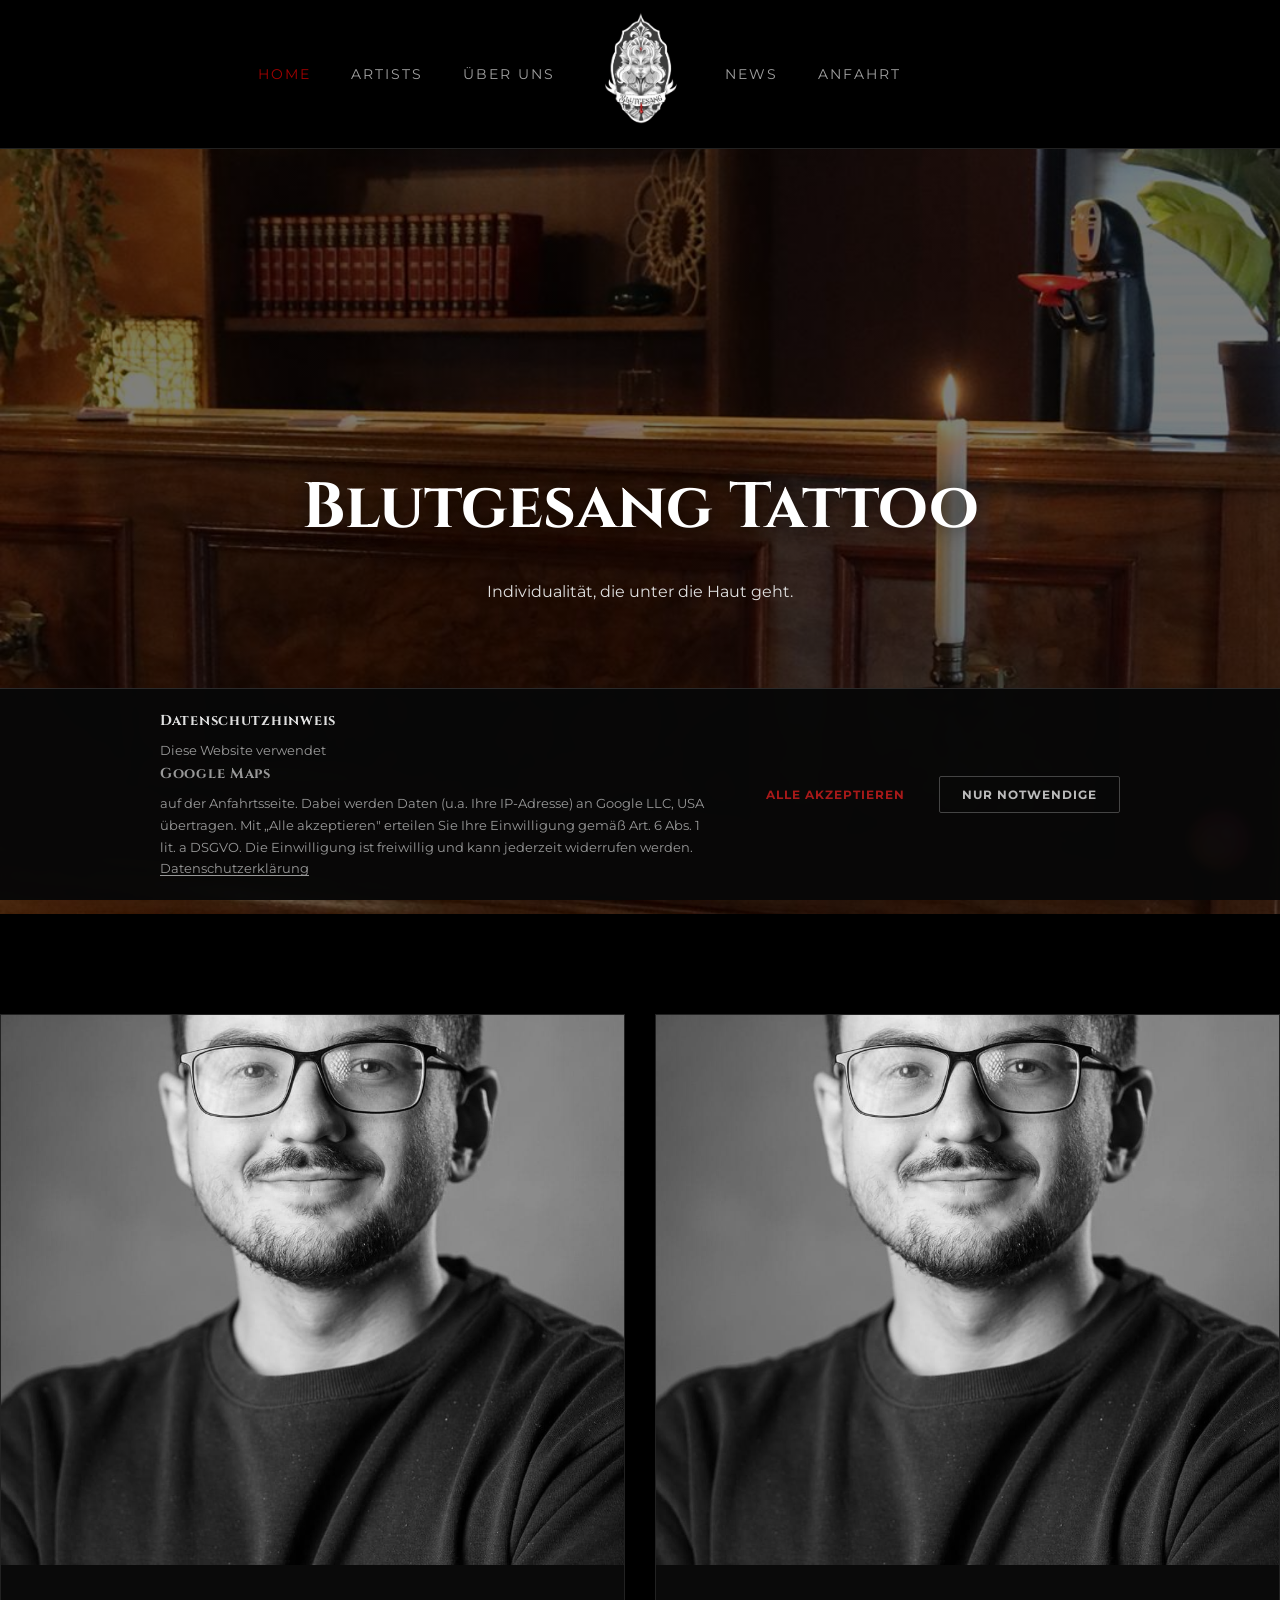
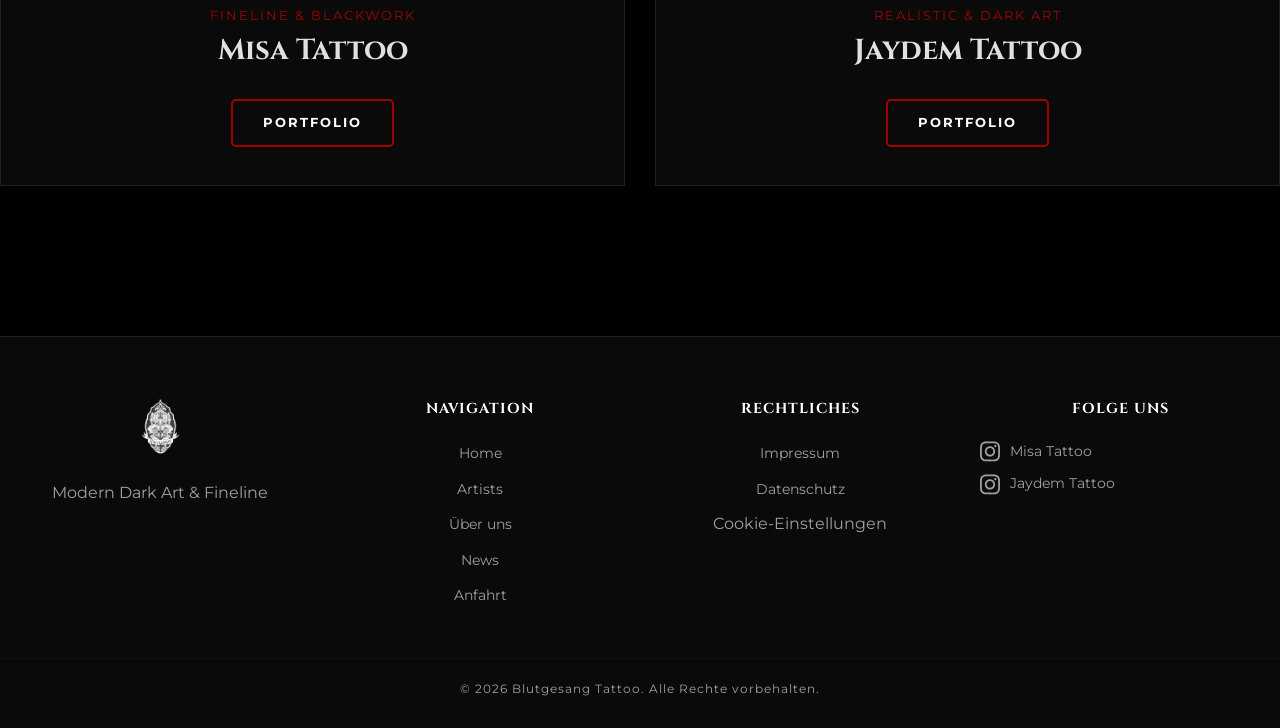
==== index.html @ 1f6cb6cf "Add CMS admin panel, Instagram DM button, cookie banner, artist profiles - Replace WhatsApp sticky b" ====
<!DOCTYPE html>
<html lang="de">
<head>
    <meta charset="UTF-8">
    <meta name="viewport" content="width=device-width, initial-scale=1.0">
    <title>Blutgesang Tattoo | Modern Art & Studio</title>
    <link href="https://fonts.bunny.net/css?family=Montserrat:wght@300;400;700&family=Cinzel:wght@400;700&display=swap" rel="stylesheet">
    <link rel="stylesheet" href="style.css">
</head>
<body>

<header>
    <nav class="container">
        <input type="checkbox" id="nav-toggle" class="nav-toggle">
        <div class="nav-mobile-spacer desktop-only-reverse"></div>

        <ul class="nav-group left desktop-only">
            <li><a href="index.html" class="active">Home</a></li>
            <li><a href="artists.html">Artists</a></li>
            <li><a href="ueber-uns.html">Über uns</a></li>
        </ul>

        <a href="index.html" class="logo-link">
            <img src="img/logos/logo.png" alt="Blutgesang Tattoo" class="site-logo">
        </a>

        <ul class="nav-group right desktop-only">
            <li><a href="news.html">News</a></li>
            <li><a href="anfahrt.html">Anfahrt</a></li>
        </ul>

        <label for="nav-toggle" class="hamburger">
            <span></span>
            <span></span>
            <span></span>
        </label>

        <div class="mobile-menu">
            <ul>
                <li><a href="index.html">Home</a></li>
                <li><a href="artists.html">Artists</a></li>
                <li><a href="ueber-uns.html">Über uns</a></li>
                <li><a href="news.html">News</a></li>
                <li><a href="anfahrt.html">Anfahrt</a></li>
                <li><a href="impressum.html">Impressum</a></li>
            </ul>
        </div>
    </nav>
</header>

<main>
    <!-- Hero slider – slides are injected by js/main.js from content/slider.json -->
    <section class="hero">
        <div class="slider-bg" id="slider-bg">
            <!-- Fallback slide shown if JS/fetch fails -->
            <div class="slide active" style="background-image:linear-gradient(rgba(0,0,0,0.5),rgba(0,0,0,0.5)),url('img/slider/slider1.jpeg')"></div>
        </div>
        <div class="hero-content">
            <h1>Blutgesang Tattoo</h1>
            <p>Individualität, die unter die Haut geht.</p>
        </div>
    </section>

    <section class="artist-preview container">
        <div class="artist-grid">
            <article class="artist-card">
                <img src="img/artists/misa.png" alt="Misa Tattoo" data-artist-img="misa">
                <div class="artist-info">
                    <span data-artist-spec="misa">Fineline & Blackwork</span>
                    <h3>Misa Tattoo</h3>
                    <a href="artist-misa.html" class="portfolio-btn">Portfolio</a>
                </div>
            </article>
            <article class="artist-card">
                <img src="img/artists/jaydem.png" alt="Jaydem Tattoo" data-artist-img="jaydem">
                <div class="artist-info">
                    <span data-artist-spec="jaydem">Realistic & Dark Art</span>
                    <h3>Jaydem Tattoo</h3>
                    <a href="artist-jaydem.html" class="portfolio-btn">Portfolio</a>
                </div>
            </article>
        </div>
    </section>
</main>

<div class="ig-sticky" id="ig-sticky">
    <div class="ig-options">
        <a href="https://ig.me/m/misa.tattoos" class="ig-btn" target="_blank" rel="noopener" data-artist-ig="misa">DM Misa Tattoo</a>
        <a href="https://ig.me/m/jaydems_tattoo" class="ig-btn" target="_blank" rel="noopener" data-artist-ig="jaydem">DM Jaydem Tattoo</a>
    </div>
    <button class="ig-main-trigger" id="ig-trigger" aria-label="Auf Instagram kontaktieren">
        <svg viewBox="0 0 448 512"><path fill="white" d="M224.1 141c-63.6 0-114.9 51.3-114.9 114.9s51.3 114.9 114.9 114.9S339 319.5 339 255.9 287.7 141 224.1 141zm0 189.6c-41.1 0-74.7-33.5-74.7-74.7s33.5-74.7 74.7-74.7 74.7 33.5 74.7 74.7-33.6 74.7-74.7 74.7zm146.4-194.3c0 14.9-12 26.8-26.8 26.8-14.9 0-26.8-12-26.8-26.8s12-26.8 26.8-26.8 26.8 12 26.8 26.8zm76.1 27.2c-1.7-35.9-9.9-67.7-36.2-93.9-26.2-26.2-58-34.4-93.9-36.2-37-2.1-147.9-2.1-184.9 0-35.8 1.7-67.6 9.9-93.9 36.1s-34.4 58-36.2 93.9c-2.1 37-2.1 147.9 0 184.9 1.7 35.9 9.9 67.7 36.2 93.9s58 34.4 93.9 36.2c37 2.1 147.9 2.1 184.9 0 35.9-1.7 67.7-9.9 93.9-36.2 26.2-26.2 34.4-58 36.2-93.9 2.1-37 2.1-147.8 0-184.8zM398.8 388c-7.8 19.6-22.9 34.7-42.6 42.6-29.5 11.7-99.5 9-132.1 9s-102.7 2.6-132.1-9c-19.6-7.8-34.7-22.9-42.6-42.6-11.7-29.5-9-99.5-9-132.1s-2.6-102.7 9-132.1c7.8-19.6 22.9-34.7 42.6-42.6 29.5-11.7 99.5-9 132.1-9s102.7-2.6 132.1 9c19.6 7.8 34.7 22.9 42.6 42.6 11.7 29.5 9 99.5 9 132.1s2.7 102.7-9 132.1z"/></svg>
    </button>
</div>

<footer class="site-footer">
    <div class="container footer-content">
        <div class="footer-section logo-area">
            <img src="img/logos/logo.png" alt="Blutgesang Logo" class="footer-logo">
            <p>Modern Dark Art & Fineline</p>
        </div>
        <div class="footer-section links-area">
            <h4>Navigation</h4>
            <ul>
                <li><a href="index.html">Home</a></li>
                <li><a href="artists.html">Artists</a></li>
                <li><a href="ueber-uns.html">Über uns</a></li>
                <li><a href="news.html">News</a></li>
                <li><a href="anfahrt.html">Anfahrt</a></li>
            </ul>
        </div>
        <div class="footer-section links-area">
            <h4>Rechtliches</h4>
            <ul>
                <li><a href="impressum.html">Impressum</a></li>
                <li><a href="datenschutz.html">Datenschutz</a></li>
                <li><button class="footer-cookie-btn" onclick="blutgesangOpenConsent()">Cookie-Einstellungen</button></li>
            </ul>
        </div>
        <div class="footer-section social-area">
            <h4>Folge uns</h4>
            <div class="social-links-container">
                <a href="https://www.instagram.com/misa.tattoos/" target="_blank" class="social-link-item">
                    <svg viewBox="0 0 448 512" width="20"><path fill="currentColor" d="M224.1 141c-63.6 0-114.9 51.3-114.9 114.9s51.3 114.9 114.9 114.9S339 319.5 339 255.9 287.7 141 224.1 141zm0 189.6c-41.1 0-74.7-33.5-74.7-74.7s33.5-74.7 74.7-74.7 74.7 33.5 74.7 74.7-33.6 74.7-74.7 74.7zm146.4-194.3c0 14.9-12 26.8-26.8 26.8-14.9 0-26.8-12-26.8-26.8s12-26.8 26.8-26.8 26.8 12 26.8 26.8zm76.1 27.2c-1.7-35.9-9.9-67.7-36.2-93.9-26.2-26.2-58-34.4-93.9-36.2-37-2.1-147.9-2.1-184.9 0-35.8 1.7-67.6 9.9-93.9 36.1s-34.4 58-36.2 93.9c-2.1 37-2.1 147.9 0 184.9 1.7 35.9 9.9 67.7 36.2 93.9s58 34.4 93.9 36.2c37 2.1 147.9 2.1 184.9 0 35.9-1.7 67.7-9.9 93.9-36.2 26.2-26.2 34.4-58 36.2-93.9 2.1-37 2.1-147.8 0-184.8zM398.8 388c-7.8 19.6-22.9 34.7-42.6 42.6-29.5 11.7-99.5 9-132.1 9s-102.7 2.6-132.1-9c-19.6-7.8-34.7-22.9-42.6-42.6-11.7-29.5-9-99.5-9-132.1s-2.6-102.7 9-132.1c7.8-19.6 22.9-34.7 42.6-42.6 29.5-11.7 99.5-9 132.1-9s102.7-2.6 132.1 9c19.6 7.8 34.7 22.9 42.6 42.6 11.7 29.5 9 99.5 9 132.1s2.7 102.7-9 132.1z"/></svg>
                    <span>Misa Tattoo</span>
                </a>
                <a href="https://www.instagram.com/jaydems_tattoo/" target="_blank" class="social-link-item">
                    <svg viewBox="0 0 448 512" width="20"><path fill="currentColor" d="M224.1 141c-63.6 0-114.9 51.3-114.9 114.9s51.3 114.9 114.9 114.9S339 319.5 339 255.9 287.7 141 224.1 141zm0 189.6c-41.1 0-74.7-33.5-74.7-74.7s33.5-74.7 74.7-74.7 74.7 33.5 74.7 74.7-33.6 74.7-74.7 74.7zm146.4-194.3c0 14.9-12 26.8-26.8 26.8-14.9 0-26.8-12-26.8-26.8s12-26.8 26.8-26.8 26.8 12 26.8 26.8zm76.1 27.2c-1.7-35.9-9.9-67.7-36.2-93.9-26.2-26.2-58-34.4-93.9-36.2-37-2.1-147.9-2.1-184.9 0-35.8 1.7-67.6 9.9-93.9 36.1s-34.4 58-36.2 93.9c-2.1 37-2.1 147.9 0 184.9 1.7 35.9 9.9 67.7 36.2 93.9s58 34.4 93.9 36.2c37 2.1 147.9 2.1 184.9 0 35.9-1.7 67.7-9.9 93.9-36.2 26.2-26.2 34.4-58 36.2-93.9 2.1-37 2.1-147.8 0-184.8zM398.8 388c-7.8 19.6-22.9 34.7-42.6 42.6-29.5 11.7-99.5 9-132.1 9s-102.7 2.6-132.1-9c-19.6-7.8-34.7-22.9-42.6-42.6-11.7-29.5-9-99.5-9-132.1s-2.6-102.7 9-132.1c7.8-19.6 22.9-34.7 42.6-42.6 29.5-11.7 99.5-9 132.1-9s102.7-2.6 132.1 9c19.6 7.8 34.7 22.9 42.6 42.6 11.7 29.5 9 99.5 9 132.1s2.7 102.7-9 132.1z"/></svg>
                    <span>Jaydem Tattoo</span>
                </a>
            </div>
        </div>
    </div>
    <div class="footer-bottom">
        <p>&copy; 2026 Blutgesang Tattoo. Alle Rechte vorbehalten.</p>
    </div>
</footer>

<script src="js/main.js"></script>
<script src="js/artists.js"></script>
<script>applyAllArtists();</script>
<script src="js/cookie-consent.js"></script>
</body>
</html>
---- style.css ----
:root {
            --bg-dark: #000000;
            --bg-light-dark: #0a0a0a;
            --text-light: #e0e0e0;
            --text-muted: #a0a0a0;
            --accent-red: #a00000; 
            --accent-gray: #222;
            --white: #ffffff;
            --whatsapp-green: #25D366;
        }

        * { margin: 0; padding: 0; box-sizing: border-box; }

        body {
            background-color: var(--bg-dark);
            color: var(--text-light);
            font-family: 'Montserrat', sans-serif;
            line-height: 1.6;
            overflow-x: hidden;
        }

        .container { max-width: 1300px; margin: 0 auto; padding: 0 20px; }

        /* --- HEADER & NAV (SPLIT LOOK) --- */
        header {
            padding: 10px 0;
            background: rgba(0, 0, 0, 0.85); /* Transparent */
            backdrop-filter: blur(10px);
            border-bottom: 1px solid var(--accent-gray);
            position: sticky;
            top: 0;
            z-index: 1000;
        }

        nav {
            display: grid;
            grid-template-columns: 1fr auto 1fr; /* Links - Logo - Rechts */
            align-items: center;
        }

        .nav-group {
            display: flex;
            gap: 40px;
            list-style: none;
        }

        .nav-group.left { justify-content: flex-end; padding-right: 40px; }
        .nav-group.right { justify-content: flex-start; padding-left: 40px; }

        .nav-group a {
            text-decoration: none;
            color: var(--text-muted);
            font-size: 0.85rem;
            text-transform: uppercase;
            letter-spacing: 2px;
            transition: color 0.3s;
        }

        .nav-group a:hover, .nav-group a.active { color: var(--accent-red); }

        .site-logo {
            height: 120px;
            width: auto;
            transition: transform 0.3s ease;
        }

        .site-logo:hover { transform: scale(1.05); }

        /* --- HERO SLIDER --- */
        .hero {
            height: 85vh;
            position: relative;
            display: flex;
            align-items: center;
            justify-content: center;
            text-align: center;
            overflow: hidden;
        }

        .slider-bg {
            position: absolute;
            top: 0; left: 0; width: 100%; height: 100%;
            z-index: -1;
        }

        /* Slider – slides are injected by js/main.js; active class drives visibility */
        .slide {
            position: absolute;
            width: 100%; height: 100%;
            background-size: cover;
            background-position: center;
            opacity: 0;
            transition: opacity 1s ease-in-out;
        }

        .slide.active { opacity: 1; }

        .hero-content h1 {
            font-family: 'Cinzel', serif;
            font-size: clamp(2rem, 5vw, 4rem);
            color: var(--white);
            margin-bottom: 20px;
            text-shadow: 0 0 20px rgba(0,0,0,0.8);
        }

        /* --- ARTIST SECTION --- */
        .artist-preview { padding: 100px 0; }
        .artist-grid {
            display: grid;
            grid-template-columns: repeat(auto-fit, minmax(400px, 1fr));
            gap: 30px;
        }

        .artist-card {
            position: relative;
            background: var(--bg-light-dark);
            border: 1px solid var(--accent-gray);
            overflow: hidden;
            transition: 0.4s;
        }

        .artist-card:hover { border-color: var(--accent-red); }

        .artist-card img {
            width: 100%; height: 550px;
            object-fit: cover;
            filter: grayscale(100%);
            transition: 0.6s ease;
        }

        .artist-card:hover img { filter: grayscale(0%); transform: scale(1.03); }

        .artist-info { padding: 30px; text-align: center; }
        .artist-info h3 { font-family: 'Cinzel', serif; font-size: 1.8rem; margin-bottom: 10px; }
        .artist-info span { color: var(--accent-red); text-transform: uppercase; letter-spacing: 2px; font-size: 0.8rem; }

        /* --- STICKY INSTAGRAM BUTTON --- */
        .ig-sticky {
            position: fixed;
            bottom: 30px;
            right: 30px;
            z-index: 2000;
            display: flex;
            flex-direction: column;
            align-items: flex-end;
        }

        .ig-options {
            display: flex;
            flex-direction: column;
            gap: 10px;
            margin-bottom: 15px;
            transform: translateY(20px);
            opacity: 0;
            pointer-events: none;
            transition: 0.3s all ease;
        }

        .ig-sticky:hover .ig-options,
        .ig-sticky.active .ig-options {
            transform: translateY(0);
            opacity: 1;
            pointer-events: auto;
        }

        .ig-btn {
            background: linear-gradient(135deg, #833ab4 0%, #fd1d1d 50%, #fcb045 100%);
            color: white;
            text-decoration: none;
            padding: 12px 20px;
            border-radius: 50px;
            font-size: 0.9rem;
            font-weight: bold;
            box-shadow: 0 4px 15px rgba(0,0,0,0.4);
            white-space: nowrap;
            transition: 0.3s;
        }

        .ig-btn:hover { transform: scale(1.05); filter: brightness(1.1); }

        .ig-main-trigger {
            width: 60px; height: 60px;
            background: linear-gradient(45deg, #f09433, #e6683c, #dc2743, #cc2366, #bc1888);
            border-radius: 50%;
            display: flex;
            align-items: center;
            justify-content: center;
            cursor: pointer;
            border: none;
            box-shadow: 0 5px 20px rgba(0,0,0,0.5);
            transition: transform 0.2s;
        }

        .ig-main-trigger:hover { transform: scale(1.1); }
        .ig-main-trigger svg { width: 28px; fill: white; }

        /* --- MOBILE ADAPTATION --- */
        @media (max-width: 900px) {
            nav { grid-template-columns: 1fr; text-align: center; }
            .nav-group { flex-direction: column; gap: 15px; padding: 20px 0; align-items: center; }
            .nav-group.left, .nav-group.right { justify-content: center; padding: 0; }
            .site-logo { height: 80px; order: -1; } /* Logo nach oben */
            .artist-grid { grid-template-columns: 1fr; }
        }
        /* --- FOOTER STYLES --- */
.site-footer {
    background-color: var(--bg-light-dark);
    border-top: 1px solid var(--accent-gray);
    padding: 60px 0 20px 0;
    margin-top: 50px;
    color: var(--text-muted);
}

.footer-content {
    display: grid;
    grid-template-columns: repeat(auto-fit, minmax(200px, 1fr));
    gap: 40px;
    text-align: center;
    margin-bottom: 40px;
}

.footer-logo {
    height: 60px;
    margin-bottom: 15px;
    filter: grayscale(100%);
}

.footer-section h4 {
    color: var(--white);
    font-family: 'Cinzel', serif;
    margin-bottom: 20px;
    text-transform: uppercase;
    font-size: 0.9rem;
    letter-spacing: 1px;
}

.footer-section ul {
    list-style: none;
}

.footer-section ul li {
    margin-bottom: 10px;
}

.footer-section a {
    color: var(--text-muted);
    text-decoration: none;
    transition: color 0.3s ease;
    font-size: 0.85rem;
}

.footer-section a:hover {
    color: var(--accent-red);
}

.social-links a {
    color: var(--text-light);
    display: inline-block;
    transition: transform 0.3s ease, color 0.3s ease;
}

.social-links a:hover {
    transform: translateY(-3px);
    color: var(--accent-red);
}

.footer-bottom {
    border-top: 1px solid #111;
    padding-top: 20px;
    text-align: center;
    font-size: 0.75rem;
    letter-spacing: 1px;
}

/* Mobile Fix für den Footer */
@media (max-width: 600px) {
    .footer-content {
        grid-template-columns: 1fr;
    }
}

/* --- ARTIST CARD BUTTON UPDATE --- */
.artist-info .portfolio-btn {
    display: inline-block;
    background: transparent;
    color: var(--white);
    text-decoration: none;
    padding: 12px 30px;
    border: 2px solid var(--accent-red); /* Roter Rand */
    border-radius: 5px; /* Leicht abgerundet */
    text-transform: uppercase;
    letter-spacing: 2px;
    font-size: 0.8rem;
    font-weight: bold;
    margin-top: 15px;
    transition: all 0.3s ease-out;
    position: relative;
    overflow: hidden;
    z-index: 1;
}

.artist-info .portfolio-btn::after {
    content: '';
    position: absolute;
    bottom: 0;
    left: 0;
    width: 100%;
    height: 0;
    background-color: var(--accent-red);
    z-index: -1;
    transition: all 0.3s ease-out;
}

.artist-info .portfolio-btn:hover {
    color: var(--white);
    border-color: var(--accent-red);
}

.artist-info .portfolio-btn:hover::after {
    height: 100%;
}

/* --- FOOTER INSTAGRAM UPDATE --- */
.site-footer {
    padding-bottom: 30px; /* Mehr Platz unten */
}

.footer-insta-area {
    margin-top: 50px;
    margin-bottom: 30px;
    border-top: 1px solid #111;
    padding-top: 40px;
    text-align: center;
}

.footer-insta-area h4 {
    color: var(--white);
    font-family: 'Cinzel', serif;
    margin-bottom: 25px;
    text-transform: uppercase;
    font-size: 1rem;
    letter-spacing: 2px;
}

.insta-links-grid {
    display: flex;
    justify-content: center;
    gap: 20px;
    flex-wrap: wrap; /* Wichtig für Mobile */
}

.insta-btn {
    display: flex;
    align-items: center;
    gap: 12px;
    background-color: var(--bg-light-dark);
    color: var(--text-light);
    text-decoration: none;
    padding: 15px 25px;
    border: 1px solid var(--accent-gray);
    border-radius: 5px;
    transition: all 0.3s ease;
    width: min-content; /* Verhindert volle Breite */
    white-space: nowrap;
}

.insta-btn svg {
    width: 20px;
    fill: currentColor;
    transition: transform 0.3s ease;
}

.insta-btn span {
    font-size: 0.9rem;
    font-weight: bold;
}

.insta-btn:hover {
    border-color: var(--accent-red);
    background-color: #0d0d0d;
    color: var(--white);
}

.insta-btn:hover svg {
    transform: scale(1.1);
}

/* --- MOBILE ADAPTATION FOR NEW FOOTER --- */
@media (max-width: 600px) {
    .insta-links-grid {
        flex-direction: column;
        align-items: center;
    }
    
    .insta-btn {
        width: 100%; /* Volle Breite auf Mobile */
        justify-content: center;
    }
}

/* --- HAMBURGER LOGIK & DESKTOP HIDING --- */
.nav-toggle {
    display: none; /* Checkbox immer verstecken */
}

.hamburger {
    display: none; /* Auf Desktop versteckt */
    cursor: pointer;
    flex-direction: column;
    gap: 6px;
    z-index: 2001;
}

.hamburger span {
    display: block;
    width: 30px;
    height: 2px;
    background-color: var(--white);
    transition: 0.3s;
}

.mobile-menu {
    display: none; /* Standardmäßig aus auf Desktop */
}

/* --- HILFSKLASSE FÜR MOBILE SPACER --- */
.desktop-only-reverse { display: none; } /* Standardmäßig versteckt */

/* --- MOBILE OPTIMIERUNG (Breakpoint 900px oder kleiner) --- */
@media (max-width: 900px) {
    /* Header & Nav Layout */
    nav {
        display: flex;
        justify-content: space-between; /* Verteilt Spacer - Logo - Hamburger */
        align-items: center;
        /* height: 80px;  <-- GELÖSCHT! Verursachte das Herauswagen */
        padding: 15px 20px; /* Nutze Padding, um die Höhe flexibel zu machen */
    }

    .desktop-only {
        display: none; /* Versteckt die Desktop-Links */
    }

    .desktop-only-reverse {
        display: block; /* Zeigt den Spacer auf Mobile */
        width: 30px; /* Gleiche Breite wie Hamburger für perfekte Zentrierung */
    }

    /* NEUE LOGO-GRÖSSE UND POSITIONIERUNG */
    .site-logo {
        height: 72px; /* <-- AKTUALISIERT! (60px * 1.2 = 72px, also 20% größer) */
        width: auto;
        /* position: absolute;  <-- GELÖSCHT! Führt oft zu Überlauf */
        /* left: 50%;           <-- GELÖSCHT! */
        /* transform: ...;     <-- GELÖSCHT! */
    }

    /* Hamburger Positionierung */
    .hamburger {
        display: flex; /* Jetzt sichtbar */
        position: relative; /* Nicht mehr absolut, wird durch flex positioniert */
        right: 0;
        width: 30px; /* Feste Breite für den Spacer-Vergleich */
    }

    /* Das ausklappbare Menü */
    .mobile-menu {
        display: block;
        position: fixed;
        top: 0;
        right: -100%; /* Versteckt außerhalb des Bildschirms */
        width: 80%;
        height: 100vh;
        background: rgba(10, 10, 10, 0.99); /* Fast deckend */
        backdrop-filter: blur(15px);
        padding-top: 100px;
        transition: 0.4s ease-in-out;
        z-index: 2000;
        border-left: 1px solid var(--accent-red);
    }

    .mobile-menu ul {
        list-style: none;
        text-align: center;
    }

    .mobile-menu ul li {
        margin: 30px 0;
    }

    .mobile-menu ul a {
        text-decoration: none;
        color: var(--white);
        font-family: 'Cinzel', serif;
        font-size: 1.5rem;
        text-transform: uppercase;
        letter-spacing: 3px;
    }

    /* Öffnen-Animation */
    .nav-toggle:checked ~ .mobile-menu {
        right: 0;
    }

    /* Hamburger zu "X" Animation */
    .nav-toggle:checked ~ .hamburger span:nth-child(1) { transform: rotate(45deg) translate(5px, 6px); }
    .nav-toggle:checked ~ .hamburger span:nth-child(2) { opacity: 0; }
    .nav-toggle:checked ~ .hamburger span:nth-child(3) { transform: rotate(-45deg) translate(6px, -7px); }

    /* --- ARTIST CARDS MOBILE ABSTAND --- */
    .artist-preview {
        padding: 60px 30px; /* Erhöhter Seitenabstand zum Rand */
    }

    .artist-grid {
        grid-template-columns: 1fr;
        gap: 40px; /* Mehr Platz zwischen den Karten untereinander */
    }

    .artist-card {
        max-width: 500px; /* Damit die Karten auf Tablets nicht riesig werden */
        margin: 0 auto;  /* Zentriert die Karten im Grid */
    }
}

/* --- SUB-HERO (Unterseiten) --- */
.hero-sub {
    height: 40vh;
    background: linear-gradient(rgba(0,0,0,0.7), rgba(0,0,0,0.7)), url('img/slider/slider2.jpeg');
    background-size: cover;
    background-position: center;
    display: flex;
    align-items: center;
    justify-content: center;
    text-align: center;
}

/* --- ARTIST DETAIL CARDS --- */
.artist-detail-list {
    padding: 80px 20px;
}

.artist-detail-card {
    display: flex;
    align-items: center;
    gap: 50px;
    margin-bottom: 100px;
}

.artist-detail-card.reverse {
    flex-direction: row-reverse;
}

.artist-image {
    flex: 1;
}

.artist-image img {
    width: 100%;
    max-width: 500px;
    border: 1px solid var(--accent-gray);
    filter: grayscale(100%);
    transition: 0.5s;
}

.artist-detail-card:hover .artist-image img {
    filter: grayscale(0%);
    border-color: var(--accent-red);
}

.artist-text {
    flex: 1;
}

.artist-text span {
    color: var(--accent-red);
    text-transform: uppercase;
    letter-spacing: 2px;
    font-size: 0.8rem;
}

.artist-text h2 {
    font-family: 'Cinzel', serif;
    font-size: 2.5rem;
    margin-bottom: 20px;
}

.artist-text p {
    margin-bottom: 30px;
    color: var(--text-muted);
}

.artist-actions {
    display: flex;
    gap: 20px;
}

.wa-btn-secondary {
    text-decoration: none;
    color: var(--white);
    border-bottom: 1px solid var(--accent-red);
    padding: 5px 0;
    font-size: 0.9rem;
    transition: 0.3s;
}

.wa-btn-secondary:hover {
    color: var(--accent-red);
}

.ig-btn-secondary {
    text-decoration: none;
    color: var(--white);
    border-bottom: 1px solid #e1306c;
    padding: 5px 0;
    font-size: 0.9rem;
    transition: 0.3s;
    display: inline-flex;
    align-items: center;
    gap: 6px;
}

.ig-btn-secondary:hover {
    color: #e1306c;
}

.ig-btn-secondary svg {
    flex-shrink: 0;
}

/* --- RESPONSIVE ADJUSTMENTS --- */
@media (max-width: 900px) {
    .artist-detail-card, .artist-detail-card.reverse {
        flex-direction: column;
        text-align: center;
        gap: 30px;
    }
    
    .artist-actions {
        justify-content: center;
        flex-direction: column;
        align-items: center;
    }
}

/* --- ARTIST PAGE LAYOUT --- */
.artists-hero {
    height: 40vh;
    background: linear-gradient(rgba(0,0,0,0.7), rgba(0,0,0,0.7)), url('img/slider/slider1.jpeg');
    background-size: cover;
    background-position: center;
    display: flex;
    align-items: center;
    justify-content: center;
    text-align: center;
}

.artist-showcase {
    padding: 100px 20px;
}

.artist-profile {
    display: flex;
    align-items: center;
    gap: 60px;
    margin-bottom: 120px;
}

.artist-profile.reverse {
    flex-direction: row-reverse;
}

.artist-image-box {
    flex: 1;
}

.artist-image-box img {
    width: 100%;
    max-width: 500px;
    border: 1px solid var(--accent-gray);
    filter: grayscale(100%);
    transition: 0.5s ease;
}

.artist-profile:hover .artist-image-box img {
    filter: grayscale(0%);
    border-color: var(--accent-red);
}

.artist-description {
    flex: 1;
}

.artist-description span {
    color: var(--accent-red);
    text-transform: uppercase;
    letter-spacing: 2px;
    font-size: 0.8rem;
}

.artist-description h2 {
    font-family: 'Cinzel', serif;
    font-size: 2.5rem;
    margin: 15px 0;
}

.artist-description p {
    color: var(--text-muted);
    margin-bottom: 30px;
    max-width: 500px;
}

/* --- GLOBAL PORTFOLIO BUTTON STYLE --- */
.portfolio-btn {
    display: inline-block;
    padding: 14px 35px;
    border: 2px solid var(--accent-red);
    color: var(--white);
    text-decoration: none;
    text-transform: uppercase;
    letter-spacing: 2px;
    font-weight: bold;
    font-size: 0.85rem;
    position: relative;
    z-index: 1;
    transition: 0.3s ease;
    background: transparent;
}

.portfolio-btn::after {
    content: '';
    position: absolute;
    bottom: 0; left: 0;
    width: 100%; height: 0;
    background: var(--accent-red);
    z-index: -1;
    transition: 0.3s ease;
}

.portfolio-btn:hover::after {
    height: 100%;
}

.portfolio-btn:hover {
    color: var(--white);
}

/* --- MOBILE ARTIST PAGE --- */
@media (max-width: 900px) {
    .artist-profile, .artist-profile.reverse {
        flex-direction: column;
        text-align: center;
        gap: 30px;
    }
    
    .artist-description p {
        margin: 0 auto 30px auto;
    }
}

/* --- PORTFOLIO PAGE STYLES --- */
.portfolio-hero {
    padding: 80px 0 40px 0;
    text-align: center;
    border-bottom: 1px solid var(--accent-gray);
    background: linear-gradient(to bottom, #050505, #000);
}

.portfolio-hero span {
    color: var(--accent-red);
    text-transform: uppercase;
    letter-spacing: 3px;
    font-size: 0.8rem;
}

.portfolio-hero h1 {
    font-family: 'Cinzel', serif;
    font-size: clamp(2.5rem, 5vw, 4rem);
    margin: 10px 0;
}

/* Galerie Grid */
.portfolio-gallery {
    padding: 60px 20px;
}

.gallery-grid {
    display: grid;
    grid-template-columns: repeat(auto-fill, minmax(280px, 1fr));
    gap: 20px;
}

.gallery-item {
    aspect-ratio: 1 / 1;
    overflow: hidden;
    background-color: var(--bg-light-dark);
    border: 1px solid var(--accent-gray);
}

.gallery-item img {
    width: 100%;
    height: 100%;
    object-fit: cover;
    filter: grayscale(30%);
    transition: all 0.5s ease;
}

.gallery-item:hover img {
    filter: grayscale(0%);
    transform: scale(1.05);
}

/* CTA & Back Button */
.cta-area {
    margin-top: 80px;
    text-align: center;
    display: flex;
    flex-direction: column;
    align-items: center;
    gap: 20px;
}

.back-link {
    color: var(--text-muted);
    text-decoration: none;
    font-size: 0.9rem;
    transition: color 0.3s;
}

.back-link:hover {
    color: var(--white);
}

/* --- MOBILE GALLERY FIX --- */
@media (max-width: 600px) {
    .gallery-grid {
        grid-template-columns: repeat(2, 1fr); /* 2 Bilder nebeneinander auf Mobile */
        gap: 10px;
    }
    
    .portfolio-gallery {
        padding: 40px 10px; /* Weniger Rand auf kleinen Displays */
    }
}


/* --- ARTIST DETAIL VIEW --- */
.artist-detail-header {
    padding: 60px 20px;
    margin-top: 20px;
}

.detail-grid {
    display: flex;
    align-items: center;
    gap: 60px;
    background: var(--bg-light-dark);
    padding: 40px;
    border: 1px solid var(--accent-gray);
}

.detail-image {
    flex: 0 0 350px; /* Feste Breite für das Portrait auf Desktop */
}

.detail-image img {
    width: 100%;
    border: 1px solid var(--accent-red);
    display: block;
}

.detail-text {
    flex: 1;
}

.detail-text span {
    color: var(--accent-red);
    text-transform: uppercase;
    letter-spacing: 2px;
    font-size: 0.8rem;
}

.detail-text h1 {
    font-family: 'Cinzel', serif;
    font-size: 3rem;
    margin: 10px 0 20px 0;
}

.detail-text p {
    color: var(--text-muted);
    margin-bottom: 30px;
    line-height: 1.8;
}

/* Galerie Sektion */
.section-title {
    font-family: 'Cinzel', serif;
    text-align: center;
    margin: 60px 0 40px 0;
    text-transform: uppercase;
    letter-spacing: 4px;
    font-size: 1.5rem;
    color: var(--white);
}

.back-area {
    margin-top: 50px;
    text-align: center;
}

.back-link {
    color: var(--text-muted);
    text-decoration: none;
    transition: 0.3s;
}

.back-link:hover {
    color: var(--accent-red);
}

/* --- MOBILE OPTIMIERUNG --- */
@media (max-width: 900px) {
    .detail-grid {
        flex-direction: column;
        text-align: center;
        padding: 20px;
        gap: 30px;
    }

    .detail-image {
        flex: 0 0 auto;
        width: 80%;
        max-width: 300px;
    }

    .detail-text h1 {
        font-size: 2rem;
    }
}

/* --- ANFAHRT PAGE --- */
.anfahrt-section {
    padding: 80px 20px;
}

.anfahrt-grid {
    display: flex;
    gap: 60px;
    min-height: 500px;
}

.anfahrt-info {
    flex: 1;
}

.anfahrt-info span {
    color: var(--accent-red);
    text-transform: uppercase;
    letter-spacing: 2px;
    font-size: 0.8rem;
}

.anfahrt-info h1 {
    font-family: 'Cinzel', serif;
    font-size: 3rem;
    margin: 10px 0 40px 0;
}

.info-block {
    margin-bottom: 40px;
}

.info-block h3 {
    font-family: 'Cinzel', serif;
    font-size: 1.2rem;
    color: var(--white);
    margin-bottom: 10px;
}

.info-block p {
    color: var(--text-muted);
}

.anfahrt-map {
    flex: 1.5;
    background: var(--bg-light-dark);
    border: 1px solid var(--accent-gray);
    position: relative;
    overflow: hidden;
    min-height: 400px;
}

/* --- MOBILE ANFAHRT --- */
@media (max-width: 900px) {
    .anfahrt-grid {
        flex-direction: column;
        gap: 40px;
    }
    
    .anfahrt-info h1 {
        font-size: 2.2rem;
    }
    
    .anfahrt-map {
        height: 350px;
    }
}

/* ─── STANDARDIZED FOOTER SOCIAL LINKS ──────────────────────────────────── */
.social-links-container {
    display: flex;
    flex-direction: column;
    gap: 10px;
}

.social-link-item {
    display: flex;
    align-items: center;
    gap: 10px;
    color: var(--text-muted);
    text-decoration: none;
    font-size: 0.85rem;
    transition: color 0.3s ease;
}

.social-link-item:hover { color: var(--accent-red); }

.social-link-item svg { flex-shrink: 0; }

/* ─── LEGAL PAGES ───────────────────────────────────────────────────────── */
.legal-page {
    padding: 60px 20px 80px;
    max-width: 860px;
}

.legal-content h1 {
    font-family: 'Cinzel', serif;
    font-size: clamp(2rem, 4vw, 3rem);
    margin-bottom: 40px;
    padding-bottom: 20px;
    border-bottom: 1px solid var(--accent-gray);
}

.legal-block {
    margin-bottom: 36px;
}

.legal-block h2 {
    font-family: 'Cinzel', serif;
    font-size: 1.1rem;
    color: var(--white);
    margin-bottom: 12px;
    letter-spacing: 1px;
}

.legal-block p {
    color: var(--text-muted);
    line-height: 1.8;
    margin-bottom: 12px;
}

.legal-block a {
    color: var(--accent-red);
    text-decoration: none;
    word-break: break-all;
}

.legal-block a:hover { text-decoration: underline; }

/* ─── NEWS PAGE ─────────────────────────────────────────────────────────── */
.news-section {
    padding: 60px 20px 100px;
}

.news-grid {
    display: grid;
    grid-template-columns: repeat(auto-fill, minmax(320px, 1fr));
    gap: 30px;
}

.news-card {
    background: var(--bg-light-dark);
    border: 1px solid var(--accent-gray);
    display: flex;
    flex-direction: column;
    transition: border-color 0.3s ease;
}

.news-card:hover { border-color: var(--accent-red); }

.news-card-image {
    aspect-ratio: 16 / 9;
    overflow: hidden;
    background: #111;
}

.news-card-image img {
    width: 100%;
    height: 100%;
    object-fit: cover;
    filter: grayscale(40%);
    transition: filter 0.4s ease;
}

.news-card:hover .news-card-image img { filter: grayscale(0%); }

.news-card-no-image {
    background: linear-gradient(135deg, #111 0%, #1a0000 100%);
}

.news-card-body {
    padding: 24px;
    flex: 1;
    display: flex;
    flex-direction: column;
}

.news-meta {
    display: flex;
    align-items: center;
    gap: 10px;
    flex-wrap: wrap;
    margin-bottom: 14px;
}

.news-meta time {
    color: var(--text-muted);
    font-size: 0.8rem;
}

.news-tag {
    display: inline-block;
    background: rgba(160, 0, 0, 0.15);
    color: var(--accent-red);
    padding: 2px 8px;
    font-size: 0.7rem;
    text-transform: uppercase;
    letter-spacing: 1px;
    border: 1px solid rgba(160, 0, 0, 0.3);
}

.news-card-title {
    font-family: 'Cinzel', serif;
    font-size: 1.2rem;
    margin-bottom: 12px;
    line-height: 1.4;
}

.news-card-excerpt {
    color: var(--text-muted);
    font-size: 0.9rem;
    line-height: 1.7;
    flex: 1;
    margin-bottom: 20px;
}

.news-read-more {
    align-self: flex-start;
    background: none;
    cursor: pointer;
    font-family: 'Montserrat', sans-serif;
}

.news-empty {
    grid-column: 1 / -1;
    text-align: center;
    color: var(--text-muted);
    padding: 60px 20px;
}

/* ─── POST MODAL ────────────────────────────────────────────────────────── */
.post-modal {
    position: fixed;
    inset: 0;
    z-index: 3000;
    display: none;
}

.post-modal.active { display: flex; align-items: center; justify-content: center; }

.post-modal-backdrop {
    position: absolute;
    inset: 0;
    background: rgba(0, 0, 0, 0.85);
    backdrop-filter: blur(4px);
}

.post-modal-inner {
    position: relative;
    background: var(--bg-light-dark);
    border: 1px solid var(--accent-gray);
    width: 90%;
    max-width: 720px;
    max-height: 85vh;
    overflow-y: auto;
    padding: 48px 40px;
    z-index: 1;
}

.modal-close {
    position: absolute;
    top: 16px;
    right: 20px;
    background: none;
    border: none;
    color: var(--text-muted);
    font-size: 1.6rem;
    cursor: pointer;
    line-height: 1;
    transition: color 0.2s;
}

.modal-close:hover { color: var(--white); }

.modal-meta {
    display: flex;
    align-items: center;
    gap: 10px;
    flex-wrap: wrap;
    margin-bottom: 16px;
}

.modal-meta time {
    color: var(--text-muted);
    font-size: 0.8rem;
}

.modal-title {
    font-family: 'Cinzel', serif;
    font-size: clamp(1.4rem, 3vw, 2rem);
    margin-bottom: 28px;
    line-height: 1.3;
}

.modal-body {
    color: var(--text-muted);
    line-height: 1.8;
}

.modal-body p { margin-bottom: 16px; }
.modal-body strong { color: var(--white); }

@media (max-width: 600px) {
    .post-modal-inner { padding: 32px 20px; }
    .news-grid { grid-template-columns: 1fr; }
}

/* ─── ABOUT US PAGE ─────────────────────────────────────────────────────── */
.about-story {
    padding: 80px 20px;
}

.about-story-grid {
    display: flex;
    gap: 60px;
    align-items: center;
}

.about-story-text {
    flex: 1;
}

.about-story-text span {
    color: var(--accent-red);
    text-transform: uppercase;
    letter-spacing: 2px;
    font-size: 0.8rem;
}

.about-story-text h2 {
    font-family: 'Cinzel', serif;
    font-size: 2.2rem;
    margin: 12px 0 20px;
}

.about-story-text p {
    color: var(--text-muted);
    line-height: 1.8;
    margin-bottom: 16px;
}

.about-story-visual {
    flex: 1;
}

.about-story-visual img {
    width: 100%;
    max-width: 500px;
    border: 1px solid var(--accent-gray);
    filter: grayscale(30%);
    transition: filter 0.5s ease;
}

.about-story-visual img:hover { filter: grayscale(0%); }

/* Values */
.about-values {
    background: var(--bg-light-dark);
    padding: 80px 20px;
    border-top: 1px solid var(--accent-gray);
    border-bottom: 1px solid var(--accent-gray);
}

.values-grid {
    display: grid;
    grid-template-columns: repeat(auto-fit, minmax(240px, 1fr));
    gap: 40px;
}

.value-card {
    text-align: center;
    padding: 20px;
}

.value-icon {
    color: var(--accent-red);
    margin-bottom: 20px;
    display: flex;
    justify-content: center;
}

.value-card h3 {
    font-family: 'Cinzel', serif;
    font-size: 1.1rem;
    margin-bottom: 12px;
}

.value-card p {
    color: var(--text-muted);
    font-size: 0.9rem;
    line-height: 1.7;
}

/* Artists preview on About page */
.about-artists {
    padding: 80px 20px;
}

/* Studio section */
.about-studio {
    background: var(--bg-light-dark);
    border-top: 1px solid var(--accent-gray);
    padding: 80px 20px;
}

.about-studio-inner {
    display: flex;
    gap: 60px;
    align-items: center;
}

.about-studio-text {
    flex: 1;
}

.about-studio-text span {
    color: var(--accent-red);
    text-transform: uppercase;
    letter-spacing: 2px;
    font-size: 0.8rem;
}

.about-studio-text h2 {
    font-family: 'Cinzel', serif;
    font-size: 2rem;
    margin: 12px 0 20px;
}

.about-studio-text p {
    color: var(--text-muted);
    line-height: 1.8;
    margin-bottom: 16px;
}

.about-studio-map {
    flex: 1;
}

.about-studio-map img {
    width: 100%;
    max-width: 500px;
    border: 1px solid var(--accent-gray);
    filter: grayscale(30%);
}

@media (max-width: 900px) {
    .about-story-grid,
    .about-studio-inner { flex-direction: column; gap: 30px; text-align: center; }

    .about-story-visual img,
    .about-studio-map img { max-width: 100%; }
}

/* ─── Cookie Consent Banner ─────────────────────────────────────────────────── */
@keyframes cookieSlideUp {
    from { transform: translateY(100%); opacity: 0; }
    to   { transform: translateY(0);    opacity: 1; }
}

#cookie-banner {
    position: fixed;
    bottom: 0;
    left: 0;
    right: 0;
    z-index: 9999;
    background: rgba(8, 8, 8, 0.97);
    border-top: 1px solid #2a2a2a;
    padding: 20px 24px;
    backdrop-filter: blur(4px);
    animation: cookieSlideUp 0.3s ease;
}

.cookie-banner-inner {
    max-width: 960px;
    margin: 0 auto;
    display: flex;
    gap: 28px;
    align-items: center;
    flex-wrap: wrap;
}

.cookie-text {
    flex: 1;
    min-width: 240px;
}

.cookie-text strong {
    display: block;
    color: var(--accent-gold);
    font-family: 'Cinzel', serif;
    font-size: 0.9rem;
    letter-spacing: 0.05em;
    margin-bottom: 8px;
}

.cookie-text p {
    font-size: 0.82rem;
    color: #999;
    margin: 0;
    line-height: 1.65;
}

.cookie-text a {
    color: var(--accent-gold);
    text-decoration: underline;
    text-underline-offset: 2px;
}

.cookie-actions {
    display: flex;
    gap: 12px;
    flex-wrap: wrap;
    align-items: center;
}

.cookie-btn {
    padding: 10px 22px;
    border: none;
    border-radius: 2px;
    cursor: pointer;
    font-family: 'Montserrat', sans-serif;
    font-size: 0.78rem;
    font-weight: 700;
    letter-spacing: 0.08em;
    text-transform: uppercase;
    white-space: nowrap;
    transition: opacity 0.2s, background 0.2s, color 0.2s;
}

.cookie-btn:hover { opacity: 0.85; }

.cookie-btn-accept {
    background: var(--accent-gold);
    color: #a71919;
}

.cookie-btn-reject {
    background: transparent;
    color: #bbb;
    border: 1px solid #444;
}

@media (max-width: 600px) {
    #cookie-banner {
        padding: 16px 16px max(16px, env(safe-area-inset-bottom, 16px));
    }

    .cookie-banner-inner {
        flex-direction: column;
        gap: 14px;
    }

    .cookie-text {
        min-width: 0;
    }

    .cookie-text strong {
        font-size: 0.88rem;
    }

    .cookie-text p {
        font-size: 0.79rem;
        line-height: 1.55;
    }

    .cookie-actions {
        flex-direction: column;
        width: 100%;
        gap: 8px;
    }

    .cookie-btn {
        width: 100%;
        text-align: center;
        min-height: 48px;
        font-size: 0.8rem;
        padding: 12px 16px;
    }

    .cookie-btn-accept {
        order: -1;
    }
}

/* ─── Map Consent Wrapper ────────────────────────────────────────────────────── */
.map-consent-wrapper {
    width: 100%;
    height: 100%;
    min-height: 420px;
}

.map-consent-wrapper iframe {
    display: block;
    width: 100%;
    height: 100%;
    min-height: 420px;
    border: none;
}

.map-blocked {
    width: 100%;
    height: 100%;
    min-height: 420px;
    display: flex;
    flex-direction: column;
    align-items: center;
    justify-content: center;
    background: #0d0d0d;
    border: 1px solid #222;
    border-radius: 2px;
    gap: 10px;
    text-align: center;
    padding: 40px 24px;
}

.map-blocked svg { stroke: #444; margin-bottom: 8px; }
.map-blocked p { color: #666; font-size: 0.88rem; margin: 0; }

.cookie-revoke-btn {
    background: transparent;
    border: 1px solid var(--accent-gold);
    color: var(--accent-gold);
    padding: 9px 20px;
    cursor: pointer;
    font-family: 'Montserrat', sans-serif;
    font-size: 0.78rem;
    font-weight: 700;
    letter-spacing: 0.08em;
    text-transform: uppercase;
    border-radius: 2px;
    transition: background 0.2s, color 0.2s;
    margin-top: 12px;
}

.cookie-revoke-btn:hover {
    background: var(--accent-gold);
    color: #080808;
}

/* ─── Lightbox ───────────────────────────────────────────────────────────────── */
#lb-overlay {
    display: none;
    position: fixed;
    inset: 0;
    z-index: 10000;
    background: rgba(0, 0, 0, 0.92);
    align-items: center;
    justify-content: center;
}

#lb-overlay.lb-open {
    display: flex;
}

#lb-inner {
    position: relative;
    max-width: 90vw;
    max-height: 90vh;
    display: flex;
    flex-direction: column;
    align-items: center;
    gap: 12px;
}

#lb-img {
    max-width: 90vw;
    max-height: 80vh;
    object-fit: contain;
    border: 1px solid #333;
    display: block;
}

#lb-caption {
    color: #bbb;
    font-size: 0.85rem;
    letter-spacing: 0.05em;
    margin: 0;
    text-align: center;
}

#lb-close {
    position: absolute;
    top: -44px;
    right: 0;
    background: transparent;
    border: 1px solid #444;
    color: #ccc;
    font-size: 1.4rem;
    line-height: 1;
    width: 36px;
    height: 36px;
    display: flex;
    align-items: center;
    justify-content: center;
    cursor: pointer;
    border-radius: 2px;
    transition: border-color 0.2s, color 0.2s;
}

#lb-close:hover {
    border-color: var(--accent-gold);
    color: var(--accent-gold);
}

/* ─── Portfolio Preview Thumbnails (artists overview page) ───────────────────── */
.portfolio-preview {
    margin-top: 24px;
    display: flex;
    flex-wrap: wrap;
    gap: 8px;
}

.preview-thumb {
    width: 100px;
    height: 100px;
    overflow: hidden;
    border: 1px solid #222;
    flex-shrink: 0;
    cursor: pointer;
}

.preview-thumb img {
    width: 100%;
    height: 100%;
    object-fit: cover;
    display: block;
    transition: transform 0.3s;
}

.preview-thumb img:hover {
    transform: scale(1.08);
}

.preview-loading,
.preview-empty {
    color: #555;
    font-size: 0.82rem;
    letter-spacing: 0.05em;
    margin: 12px 0 0 0;
}

@media (max-width: 600px) {
    .preview-thumb {
        width: 80px;
        height: 80px;
    }
}

/* ─── Footer Cookie Settings Button ─────────────────────────────────────────── */
.footer-cookie-btn {
    background: transparent;
    border: none;
    padding: 0;
    color: var(--text-muted);
    font-family: 'Montserrat', sans-serif;
    font-size: inherit;
    cursor: pointer;
    text-align: left;
    transition: color 0.2s;
}

.footer-cookie-btn:hover {
    color: var(--accent-gold);
}
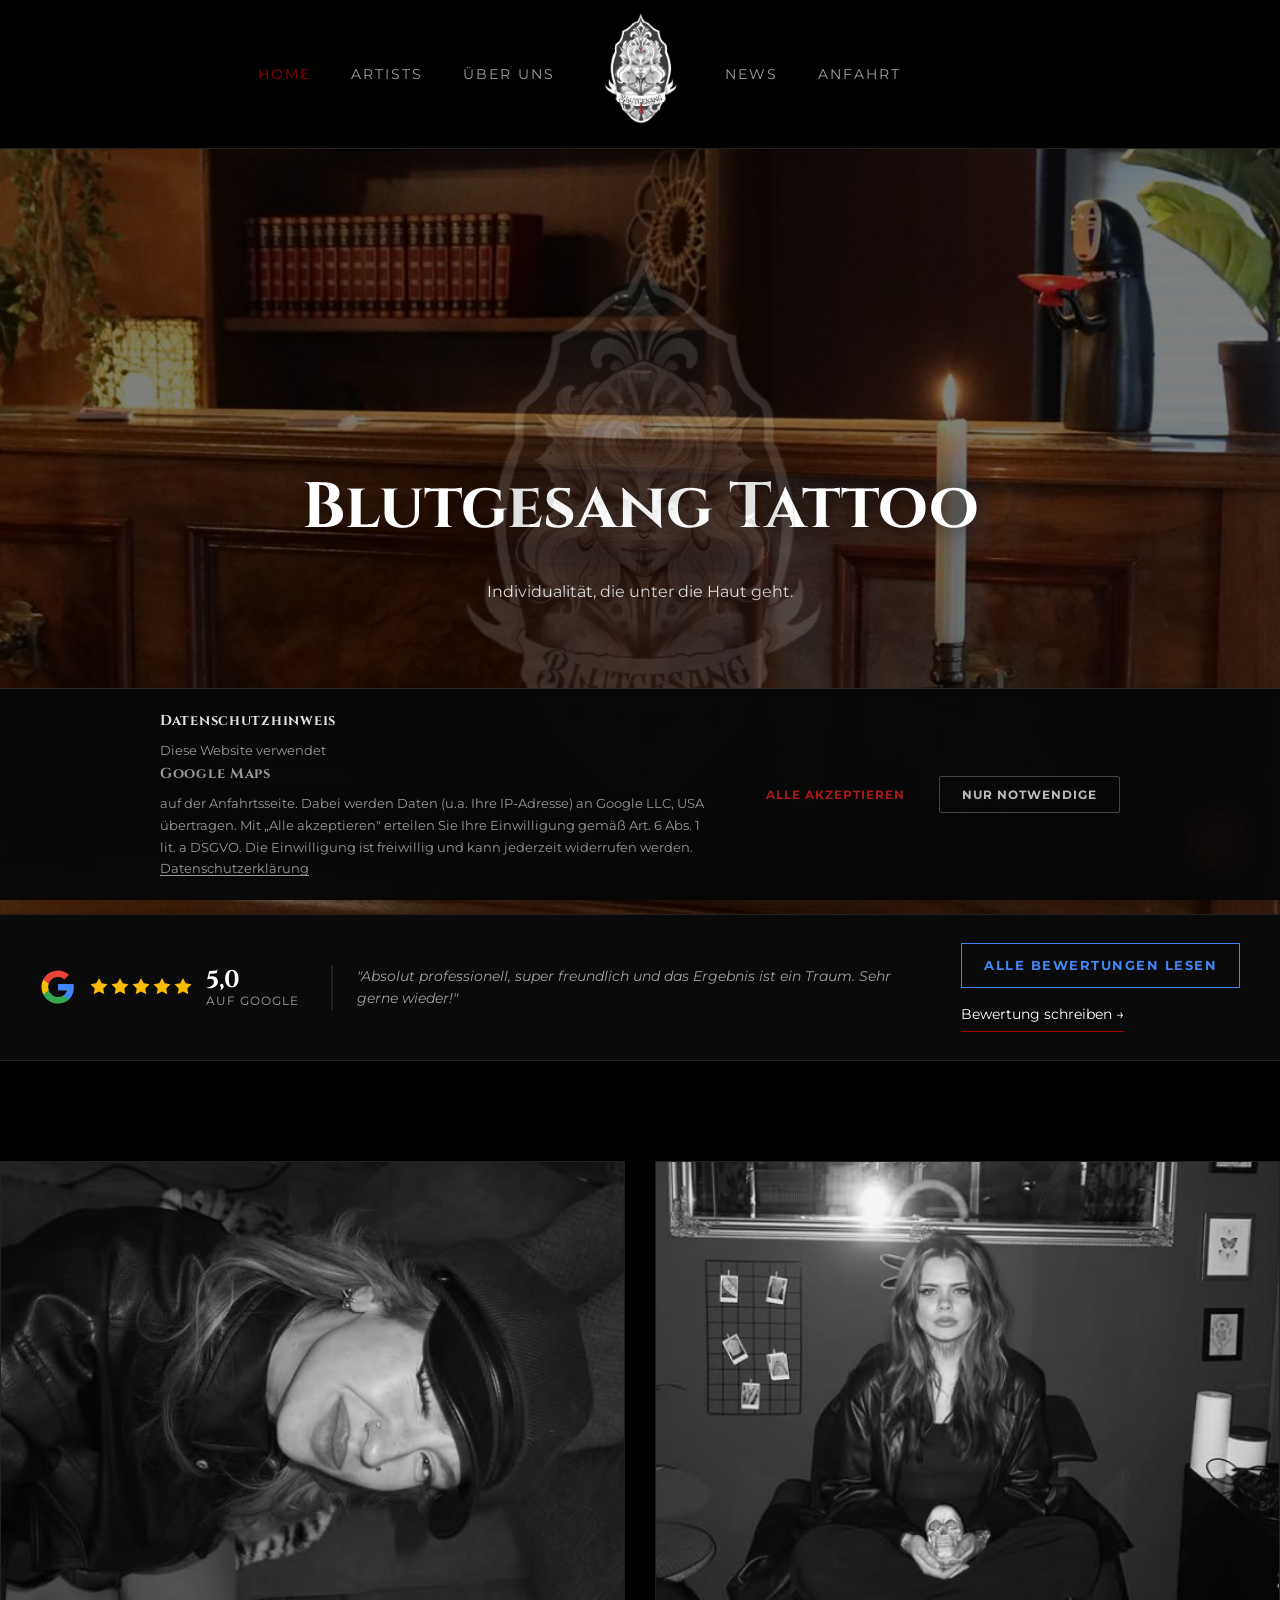
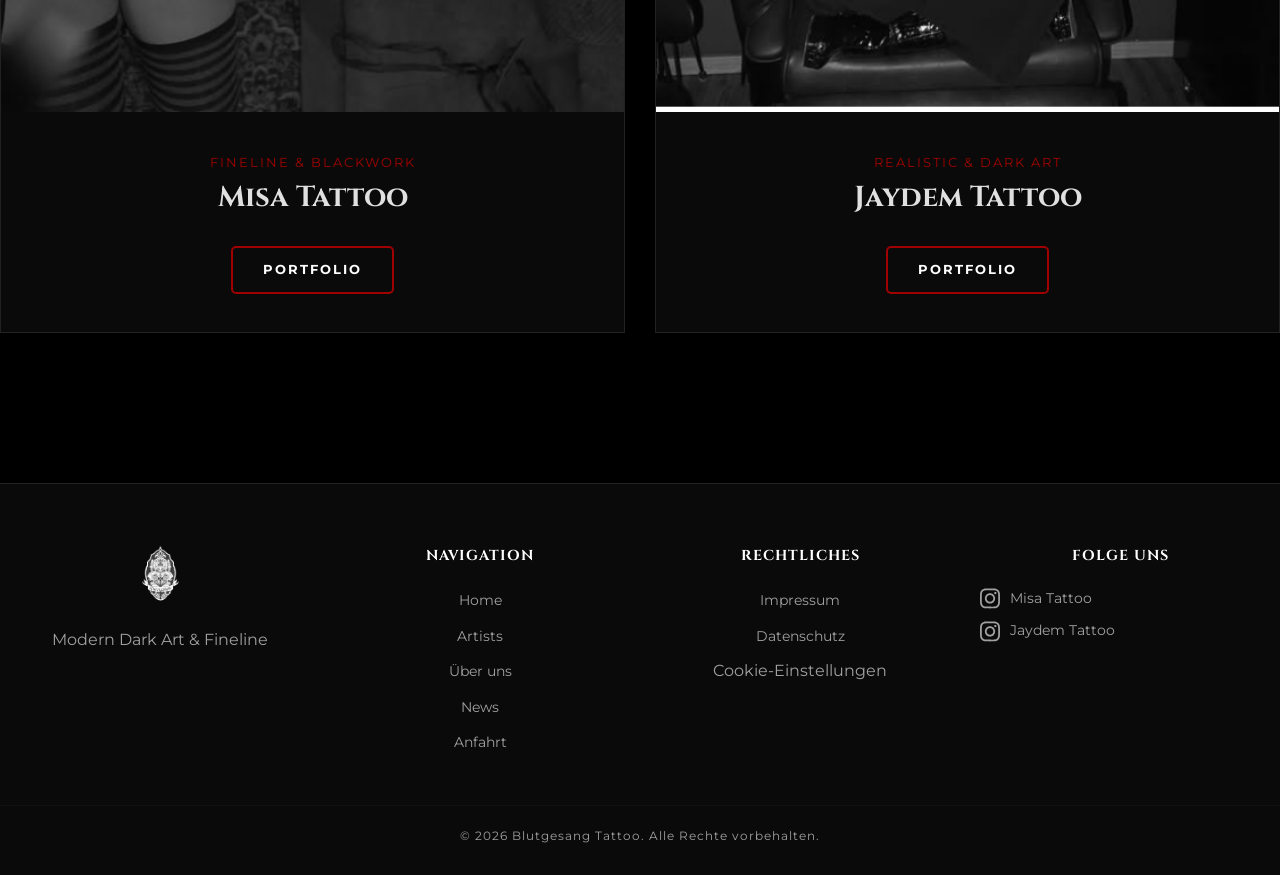
==== commit 6204e27a: "Add video slider, logo overlay, CMS improvements, and deploy prep - Hero slider now supports MP4/Web" ====
--- a/index.html
+++ b/index.html
@@ -55,9 +55,46 @@
             <!-- Fallback slide shown if JS/fetch fails -->
             <div class="slide active" style="background-image:linear-gradient(rgba(0,0,0,0.5),rgba(0,0,0,0.5)),url('img/slider/slider1.jpeg')"></div>
         </div>
+        <img src="img/logos/logo.png" alt="" class="hero-logo" aria-hidden="true">
         <div class="hero-content">
             <h1>Blutgesang Tattoo</h1>
             <p>Individualität, die unter die Haut geht.</p>
+        </div>
+    </section>
+
+    <!-- Google rating strip -->
+    <section class="google-rating-strip">
+        <div class="container google-rating-inner">
+            <div class="google-rating-badge">
+                <svg class="google-g" viewBox="0 0 24 24" aria-hidden="true">
+                    <path fill="#4285F4" d="M22.56 12.25c0-.78-.07-1.53-.2-2.25H12v4.26h5.92c-.26 1.37-1.04 2.53-2.21 3.31v2.77h3.57c2.08-1.92 3.28-4.74 3.28-8.09z"/>
+                    <path fill="#34A853" d="M12 23c2.97 0 5.46-.98 7.28-2.66l-3.57-2.77c-.98.66-2.23 1.06-3.71 1.06-2.86 0-5.29-1.93-6.16-4.53H2.18v2.84C3.99 20.53 7.7 23 12 23z"/>
+                    <path fill="#FBBC05" d="M5.84 14.09c-.22-.66-.35-1.36-.35-2.09s.13-1.43.35-2.09V7.07H2.18C1.43 8.55 1 10.22 1 12s.43 3.45 1.18 4.93l3.66-2.84z"/>
+                    <path fill="#EA4335" d="M12 5.38c1.62 0 3.06.56 4.21 1.64l3.15-3.15C17.45 2.09 14.97 1 12 1 7.7 1 3.99 3.47 2.18 7.07l3.66 2.84c.87-2.6 3.3-4.53 6.16-4.53z"/>
+                </svg>
+                <div class="google-rating-stars" aria-label="5 von 5 Sternen">
+                    <svg viewBox="0 0 20 20" fill="#FBBC05"><path d="M10 15l-5.878 3.09 1.123-6.545L.489 6.91l6.572-.955L10 0l2.939 5.955 6.572.955-4.756 4.635 1.123 6.545z"/></svg>
+                    <svg viewBox="0 0 20 20" fill="#FBBC05"><path d="M10 15l-5.878 3.09 1.123-6.545L.489 6.91l6.572-.955L10 0l2.939 5.955 6.572.955-4.756 4.635 1.123 6.545z"/></svg>
+                    <svg viewBox="0 0 20 20" fill="#FBBC05"><path d="M10 15l-5.878 3.09 1.123-6.545L.489 6.91l6.572-.955L10 0l2.939 5.955 6.572.955-4.756 4.635 1.123 6.545z"/></svg>
+                    <svg viewBox="0 0 20 20" fill="#FBBC05"><path d="M10 15l-5.878 3.09 1.123-6.545L.489 6.91l6.572-.955L10 0l2.939 5.955 6.572.955-4.756 4.635 1.123 6.545z"/></svg>
+                    <svg viewBox="0 0 20 20" fill="#FBBC05"><path d="M10 15l-5.878 3.09 1.123-6.545L.489 6.91l6.572-.955L10 0l2.939 5.955 6.572.955-4.756 4.635 1.123 6.545z"/></svg>
+                </div>
+                <div class="google-rating-text">
+                    <strong>5,0</strong>
+                    <span>auf Google</span>
+                </div>
+            </div>
+            <div class="google-rating-quote">
+                <p>"Absolut professionell, super freundlich und das Ergebnis ist ein Traum. Sehr gerne wieder!"</p>
+            </div>
+            <div class="google-rating-cta">
+                <a href="https://share.google/6pUpbJQUUcj4gbed6" target="_blank" rel="noopener noreferrer" class="google-rating-btn">
+                    Alle Bewertungen lesen
+                </a>
+                <a href="https://share.google/6pUpbJQUUcj4gbed6" target="_blank" rel="noopener noreferrer" class="wa-btn-secondary">
+                    Bewertung schreiben →
+                </a>
+            </div>
         </div>
     </section>
 
@@ -88,9 +125,12 @@
         <a href="https://ig.me/m/misa.tattoos" class="ig-btn" target="_blank" rel="noopener" data-artist-ig="misa">DM Misa Tattoo</a>
         <a href="https://ig.me/m/jaydems_tattoo" class="ig-btn" target="_blank" rel="noopener" data-artist-ig="jaydem">DM Jaydem Tattoo</a>
     </div>
-    <button class="ig-main-trigger" id="ig-trigger" aria-label="Auf Instagram kontaktieren">
-        <svg viewBox="0 0 448 512"><path fill="white" d="M224.1 141c-63.6 0-114.9 51.3-114.9 114.9s51.3 114.9 114.9 114.9S339 319.5 339 255.9 287.7 141 224.1 141zm0 189.6c-41.1 0-74.7-33.5-74.7-74.7s33.5-74.7 74.7-74.7 74.7 33.5 74.7 74.7-33.6 74.7-74.7 74.7zm146.4-194.3c0 14.9-12 26.8-26.8 26.8-14.9 0-26.8-12-26.8-26.8s12-26.8 26.8-26.8 26.8 12 26.8 26.8zm76.1 27.2c-1.7-35.9-9.9-67.7-36.2-93.9-26.2-26.2-58-34.4-93.9-36.2-37-2.1-147.9-2.1-184.9 0-35.8 1.7-67.6 9.9-93.9 36.1s-34.4 58-36.2 93.9c-2.1 37-2.1 147.9 0 184.9 1.7 35.9 9.9 67.7 36.2 93.9s58 34.4 93.9 36.2c37 2.1 147.9 2.1 184.9 0 35.9-1.7 67.7-9.9 93.9-36.2 26.2-26.2 34.4-58 36.2-93.9 2.1-37 2.1-147.8 0-184.8zM398.8 388c-7.8 19.6-22.9 34.7-42.6 42.6-29.5 11.7-99.5 9-132.1 9s-102.7 2.6-132.1-9c-19.6-7.8-34.7-22.9-42.6-42.6-11.7-29.5-9-99.5-9-132.1s-2.6-102.7 9-132.1c7.8-19.6 22.9-34.7 42.6-42.6 29.5-11.7 99.5-9 132.1-9s102.7-2.6 132.1 9c19.6 7.8 34.7 22.9 42.6 42.6 11.7 29.5 9 99.5 9 132.1s2.7 102.7-9 132.1z"/></svg>
-    </button>
+    <div class="ig-trigger-wrapper">
+        <button class="ig-main-trigger" id="ig-trigger" aria-label="Auf Instagram kontaktieren">
+            <svg viewBox="0 0 448 512"><path fill="white" d="M224.1 141c-63.6 0-114.9 51.3-114.9 114.9s51.3 114.9 114.9 114.9S339 319.5 339 255.9 287.7 141 224.1 141zm0 189.6c-41.1 0-74.7-33.5-74.7-74.7s33.5-74.7 74.7-74.7 74.7 33.5 74.7 74.7-33.6 74.7-74.7 74.7zm146.4-194.3c0 14.9-12 26.8-26.8 26.8-14.9 0-26.8-12-26.8-26.8s12-26.8 26.8-26.8 26.8 12 26.8 26.8zm76.1 27.2c-1.7-35.9-9.9-67.7-36.2-93.9-26.2-26.2-58-34.4-93.9-36.2-37-2.1-147.9-2.1-184.9 0-35.8 1.7-67.6 9.9-93.9 36.1s-34.4 58-36.2 93.9c-2.1 37-2.1 147.9 0 184.9 1.7 35.9 9.9 67.7 36.2 93.9s58 34.4 93.9 36.2c37 2.1 147.9 2.1 184.9 0 35.9-1.7 67.7-9.9 93.9-36.2 26.2-26.2 34.4-58 36.2-93.9 2.1-37 2.1-147.8 0-184.8zM398.8 388c-7.8 19.6-22.9 34.7-42.6 42.6-29.5 11.7-99.5 9-132.1 9s-102.7 2.6-132.1-9c-19.6-7.8-34.7-22.9-42.6-42.6-11.7-29.5-9-99.5-9-132.1s-2.6-102.7 9-132.1c7.8-19.6 22.9-34.7 42.6-42.6 29.5-11.7 99.5-9 132.1-9s102.7-2.6 132.1 9c19.6 7.8 34.7 22.9 42.6 42.6 11.7 29.5 9 99.5 9 132.1s2.7 102.7-9 132.1z"/></svg>
+        </button>
+        <span class="ig-label">zur terminanfrage</span>
+    </div>
 </div>
 
 <footer class="site-footer">
--- a/style.css
+++ b/style.css
@@ -94,6 +94,25 @@
         }
 
         .slide.active { opacity: 1; }
+
+        .slide video {
+            position: absolute;
+            top: 0; left: 0;
+            width: 100%; height: 100%;
+            object-fit: cover;
+            pointer-events: none;
+        }
+
+        .hero-logo {
+            position: absolute;
+            top: 50%;
+            left: 50%;
+            transform: translate(-50%, -50%);
+            width: clamp(180px, 35vw, 460px);
+            opacity: 0.15;
+            pointer-events: none;
+            z-index: 1;
+        }
 
         .hero-content h1 {
             font-family: 'Cinzel', serif;
@@ -1482,12 +1501,17 @@
 
 @media (max-width: 600px) {
     #cookie-banner {
-        padding: 16px 16px max(16px, env(safe-area-inset-bottom, 16px));
+        /* Cap height so the banner never taller than the visible screen */
+        max-height: 80vh;
+        max-height: 80dvh; /* dvh = dynamic viewport height, excludes browser chrome */
+        overflow-y: auto;
+        padding: 12px 14px;
+        padding-bottom: max(12px, env(safe-area-inset-bottom, 0px));
     }
 
     .cookie-banner-inner {
         flex-direction: column;
-        gap: 14px;
+        gap: 10px;
     }
 
     .cookie-text {
@@ -1495,26 +1519,28 @@
     }
 
     .cookie-text strong {
-        font-size: 0.88rem;
+        font-size: 0.84rem;
+        margin-bottom: 4px;
     }
 
     .cookie-text p {
-        font-size: 0.79rem;
-        line-height: 1.55;
+        font-size: 0.76rem;
+        line-height: 1.5;
     }
 
     .cookie-actions {
         flex-direction: column;
         width: 100%;
-        gap: 8px;
+        gap: 7px;
+        flex-shrink: 0;
     }
 
     .cookie-btn {
         width: 100%;
         text-align: center;
-        min-height: 48px;
-        font-size: 0.8rem;
-        padding: 12px 16px;
+        min-height: 44px;
+        font-size: 0.78rem;
+        padding: 10px 14px;
     }
 
     .cookie-btn-accept {
@@ -1686,6 +1712,167 @@
     }
 }
 
+/* ─── Instagram Sticky – trigger wrapper & mobile label ─────────────────────── */
+.ig-trigger-wrapper {
+    display: flex;
+    flex-direction: column;
+    align-items: center;
+    gap: 4px;
+}
+
+.ig-label {
+    display: none;
+    color: rgba(255, 255, 255, 0.92);
+    font-size: 0.58rem;
+    text-transform: uppercase;
+    letter-spacing: 1.5px;
+    text-align: center;
+    white-space: nowrap;
+    line-height: 1;
+}
+
+@media (max-width: 900px) {
+    .ig-label {
+        display: block;
+    }
+
+    /* Always show the DM options on mobile without requiring a click */
+    .ig-sticky .ig-options {
+        transform: translateY(0) !important;
+        opacity: 1 !important;
+        pointer-events: auto !important;
+    }
+
+    /* Tighter spacing so the widget fits comfortably above the viewport bottom */
+    .ig-sticky {
+        bottom: 20px;
+        right: 16px;
+    }
+}
+
+/* ─── Google Rating Strip ─────────────────────────────────────────────────── */
+.google-rating-strip {
+    background: var(--bg-light-dark);
+    border-top: 1px solid var(--accent-gray);
+    border-bottom: 1px solid var(--accent-gray);
+    padding: 28px 20px;
+}
+
+.google-rating-inner {
+    display: flex;
+    align-items: center;
+    justify-content: space-between;
+    gap: 32px;
+    flex-wrap: wrap;
+}
+
+.google-rating-badge {
+    display: flex;
+    align-items: center;
+    gap: 14px;
+    flex-shrink: 0;
+}
+
+.google-g {
+    width: 36px;
+    height: 36px;
+    flex-shrink: 0;
+}
+
+.google-rating-stars {
+    display: flex;
+    gap: 3px;
+}
+
+.google-rating-stars svg {
+    width: 18px;
+    height: 18px;
+}
+
+.google-rating-text {
+    display: flex;
+    flex-direction: column;
+    line-height: 1.2;
+}
+
+.google-rating-text strong {
+    font-family: 'Cinzel', serif;
+    font-size: 1.5rem;
+    color: var(--white);
+}
+
+.google-rating-text span {
+    font-size: 0.72rem;
+    color: var(--text-muted);
+    text-transform: uppercase;
+    letter-spacing: 1px;
+}
+
+.google-rating-quote {
+    flex: 1;
+    min-width: 220px;
+    border-left: 2px solid var(--accent-gray);
+    padding-left: 24px;
+}
+
+.google-rating-quote p {
+    color: var(--text-muted);
+    font-size: 0.88rem;
+    line-height: 1.6;
+    font-style: italic;
+}
+
+.google-rating-cta {
+    display: flex;
+    flex-direction: column;
+    gap: 10px;
+    align-items: flex-start;
+    flex-shrink: 0;
+}
+
+.google-rating-btn {
+    display: inline-block;
+    padding: 11px 22px;
+    border: 1px solid #4285F4;
+    color: #4285F4;
+    text-decoration: none;
+    font-size: 0.82rem;
+    font-weight: 700;
+    text-transform: uppercase;
+    letter-spacing: 1.5px;
+    transition: background 0.2s, color 0.2s;
+    white-space: nowrap;
+}
+
+.google-rating-btn:hover {
+    background: #4285F4;
+    color: var(--white);
+}
+
+@media (max-width: 900px) {
+    .google-rating-inner {
+        flex-direction: column;
+        align-items: flex-start;
+        gap: 20px;
+    }
+
+    .google-rating-quote {
+        border-left: none;
+        border-top: 1px solid var(--accent-gray);
+        padding-left: 0;
+        padding-top: 16px;
+        min-width: 0;
+        width: 100%;
+    }
+
+    .google-rating-cta {
+        width: 100%;
+        flex-direction: row;
+        flex-wrap: wrap;
+        align-items: center;
+    }
+}
+
 /* ─── Footer Cookie Settings Button ─────────────────────────────────────────── */
 .footer-cookie-btn {
     background: transparent;
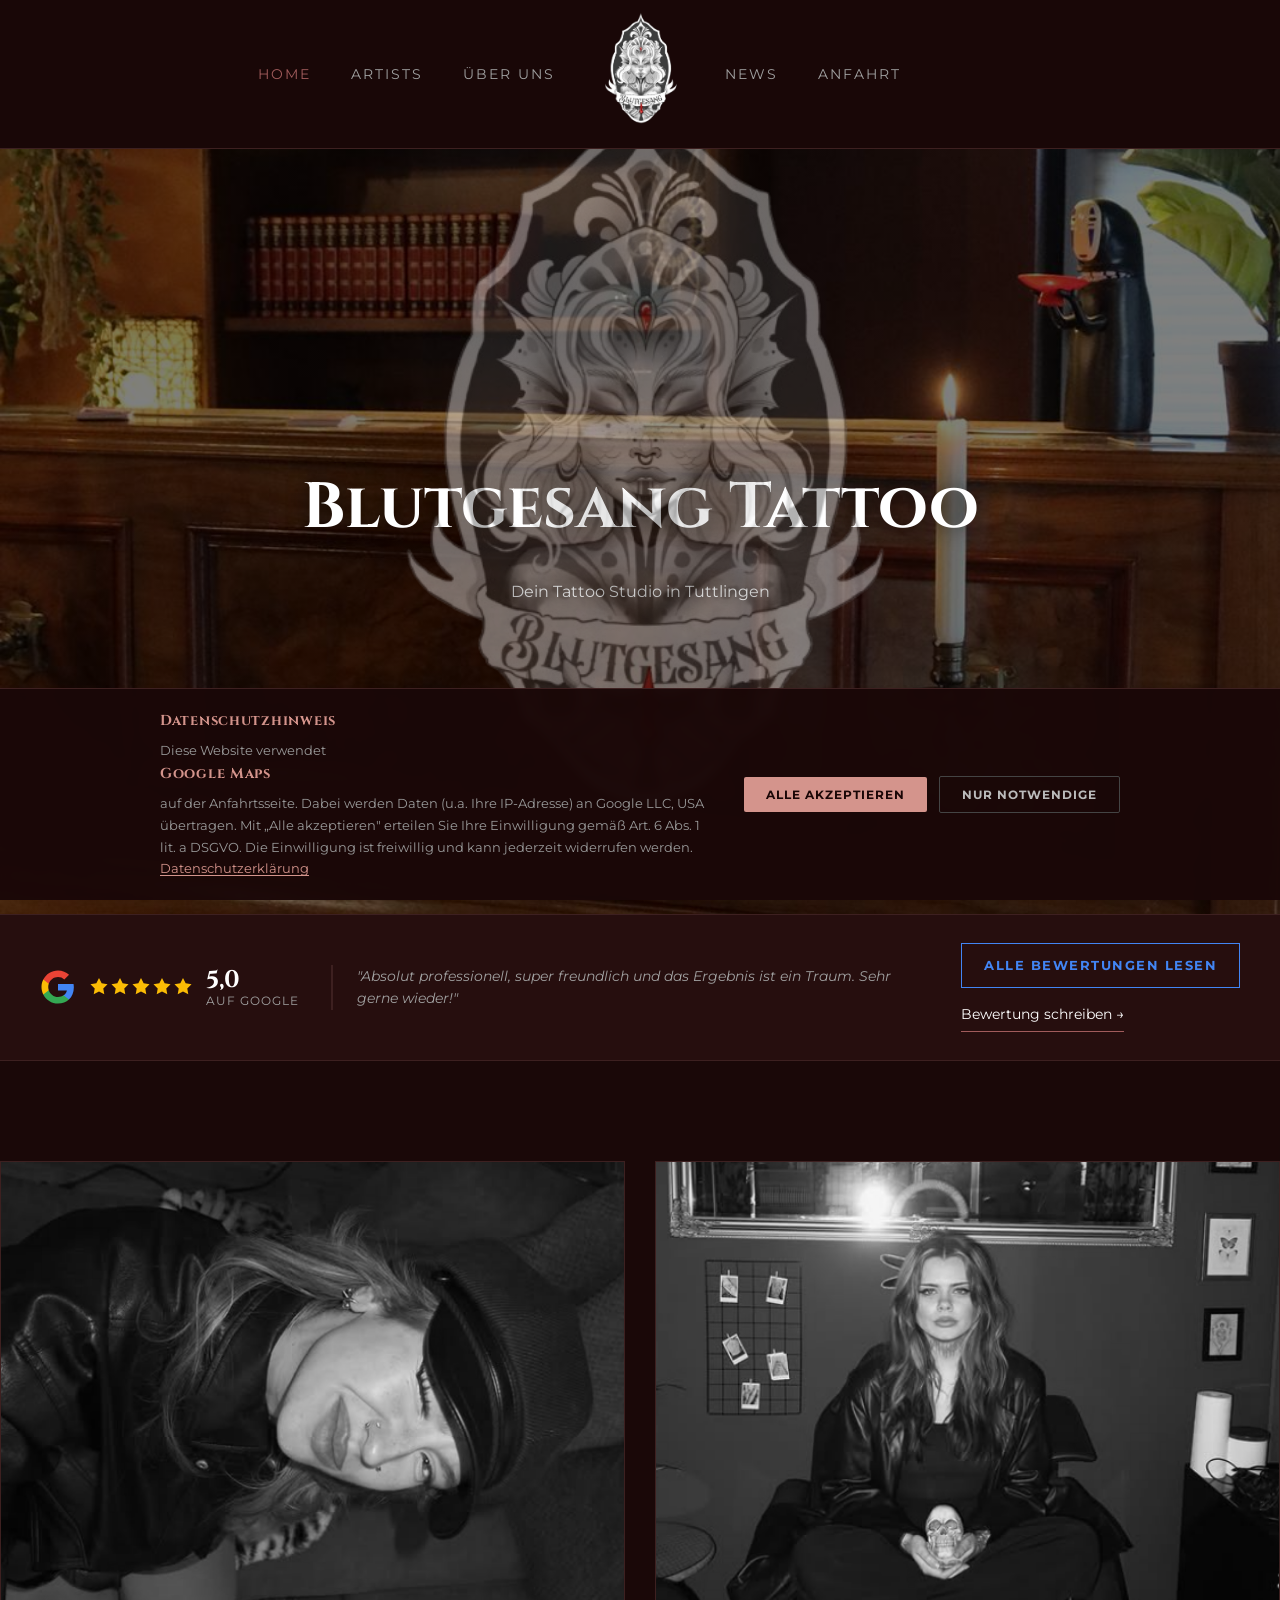
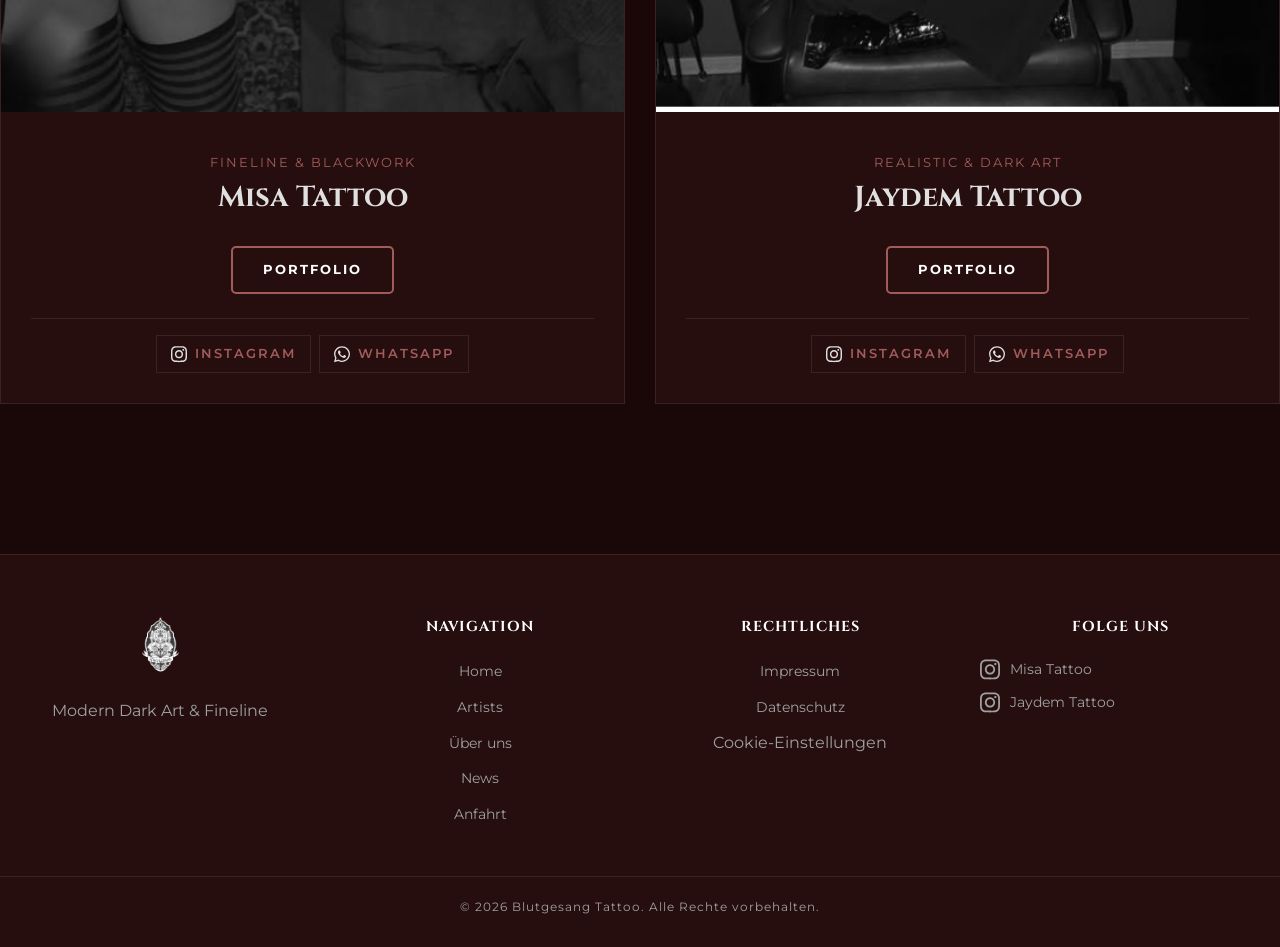
==== commit 34c28dbb: "Add SEO optimizations, favicon, robots.txt and sitemap - Add meta descriptions, keyword-optimized ti" ====
--- a/index.html
+++ b/index.html
@@ -3,9 +3,46 @@
 <head>
     <meta charset="UTF-8">
     <meta name="viewport" content="width=device-width, initial-scale=1.0">
-    <title>Blutgesang Tattoo | Modern Art & Studio</title>
+    <link rel="icon" href="img/logos/favicon.ico">
+    <title>Tattoo Studio Tuttlingen | Blutgesang Tattoo</title>
+    <meta name="description" content="Professionelles Tattoo Studio in Tuttlingen. Fineline, Blackwork &amp; Realistic Art von Misa und Jaydem. Termin per WhatsApp oder Instagram anfragen – 5 Sterne auf Google.">
+    <meta name="robots" content="index, follow">
+    <link rel="canonical" href="https://www.blutgesang-tattoo.de/">
+    <meta property="og:type" content="website">
+    <meta property="og:locale" content="de_DE">
+    <meta property="og:title" content="Tattoo Studio Tuttlingen | Blutgesang Tattoo">
+    <meta property="og:description" content="Professionelles Tattoo Studio in Tuttlingen. Fineline, Blackwork &amp; Realistic Art von Misa und Jaydem. Termin per WhatsApp oder Instagram anfragen.">
+    <meta property="og:url" content="https://www.blutgesang-tattoo.de/">
+    <meta property="og:site_name" content="Blutgesang Tattoo">
+    <link rel="preconnect" href="https://fonts.bunny.net" crossorigin>
     <link href="https://fonts.bunny.net/css?family=Montserrat:wght@300;400;700&family=Cinzel:wght@400;700&display=swap" rel="stylesheet">
     <link rel="stylesheet" href="style.css">
+    <script type="application/ld+json">
+    {
+      "@context": "https://schema.org",
+      "@type": "TattooParlor",
+      "name": "Blutgesang Tattoo",
+      "image": "https://www.blutgesang-tattoo.de/img/logos/logo.png",
+      "url": "https://www.blutgesang-tattoo.de/",
+      "telephone": "+491734259463",
+      "address": {
+        "@type": "PostalAddress",
+        "streetAddress": "Schulstraße 3",
+        "addressLocality": "Tuttlingen",
+        "postalCode": "78532",
+        "addressCountry": "DE"
+      },
+      "geo": {
+        "@type": "GeoCoordinates",
+        "latitude": 47.983355,
+        "longitude": 8.815089
+      },
+      "sameAs": [
+        "https://www.instagram.com/misa.tattoos/",
+        "https://www.instagram.com/jaydems_tattoo/"
+      ]
+    }
+    </script>
 </head>
 <body>
 
@@ -58,7 +95,7 @@
         <img src="img/logos/logo.png" alt="" class="hero-logo" aria-hidden="true">
         <div class="hero-content">
             <h1>Blutgesang Tattoo</h1>
-            <p>Individualität, die unter die Haut geht.</p>
+            <p>Dein Tattoo Studio in Tuttlingen</p>
         </div>
     </section>
 
@@ -101,42 +138,51 @@
     <section class="artist-preview container">
         <div class="artist-grid">
             <article class="artist-card">
-                <img src="img/artists/misa.png" alt="Misa Tattoo" data-artist-img="misa">
+                <img src="img/artists/misa.png" alt="Misa – Fineline &amp; Blackwork Tätowiererin in Tuttlingen" data-artist-img="misa" loading="lazy">
                 <div class="artist-info">
                     <span data-artist-spec="misa">Fineline & Blackwork</span>
                     <h3>Misa Tattoo</h3>
                     <a href="artist-misa.html" class="portfolio-btn">Portfolio</a>
+                    <div class="artist-contact-row">
+                        <a href="https://ig.me/m/misa.tattoos" class="contact-btn contact-btn--ig" target="_blank" rel="noopener" data-artist-ig="misa">
+                            <svg viewBox="0 0 448 512" width="16" aria-hidden="true"><path fill="currentColor" d="M224.1 141c-63.6 0-114.9 51.3-114.9 114.9s51.3 114.9 114.9 114.9S339 319.5 339 255.9 287.7 141 224.1 141zm0 189.6c-41.1 0-74.7-33.5-74.7-74.7s33.5-74.7 74.7-74.7 74.7 33.5 74.7 74.7-33.6 74.7-74.7 74.7zm146.4-194.3c0 14.9-12 26.8-26.8 26.8-14.9 0-26.8-12-26.8-26.8s12-26.8 26.8-26.8 26.8 12 26.8 26.8zm76.1 27.2c-1.7-35.9-9.9-67.7-36.2-93.9-26.2-26.2-58-34.4-93.9-36.2-37-2.1-147.9-2.1-184.9 0-35.8 1.7-67.6 9.9-93.9 36.1s-34.4 58-36.2 93.9c-2.1 37-2.1 147.9 0 184.9 1.7 35.9 9.9 67.7 36.2 93.9s58 34.4 93.9 36.2c37 2.1 147.9 2.1 184.9 0 35.9-1.7 67.7-9.9 93.9-36.2 26.2-26.2 34.4-58 36.2-93.9 2.1-37 2.1-147.8 0-184.8zM398.8 388c-7.8 19.6-22.9 34.7-42.6 42.6-29.5 11.7-99.5 9-132.1 9s-102.7 2.6-132.1-9c-19.6-7.8-34.7-22.9-42.6-42.6-11.7-29.5-9-99.5-9-132.1s-2.6-102.7 9-132.1c7.8-19.6 22.9-34.7 42.6-42.6 29.5-11.7 99.5-9 132.1-9s102.7-2.6 132.1 9c19.6 7.8 34.7 22.9 42.6 42.6 11.7 29.5 9 99.5 9 132.1s2.7 102.7-9 132.1z"/></svg>
+                            <span>Instagram</span>
+                        </a>
+                        <a href="https://wa.me/491786363655" class="contact-btn contact-btn--wa" target="_blank" rel="noopener">
+                            <svg viewBox="0 0 448 512" width="16" aria-hidden="true"><path fill="currentColor" d="M380.9 97.1C339 55.1 283.2 32 223.9 32c-122.4 0-222 99.6-222 222 0 39.1 10.2 77.3 29.6 111L0 480l117.7-30.9c32.4 17.7 68.9 27 106.1 27h.1c122.3 0 224.1-99.6 224.1-222 0-59.3-25.2-115-67.1-157zm-157 341.6c-33.2 0-65.7-8.9-94-25.7l-6.7-4-69.8 18.3L72 359.2l-4.4-7c-18.5-29.4-28.2-63.3-28.2-98.2 0-101.7 82.8-184.5 184.6-184.5 49.3 0 95.6 19.2 130.4 54.1 34.8 34.9 56.2 81.2 56.1 130.5 0 101.8-84.9 184.6-186.6 184.6zm101.2-138.2c-5.5-2.8-32.8-16.2-37.9-18-5.1-1.9-8.8-2.8-12.5 2.8-3.7 5.6-14.3 18-17.6 21.8-3.2 3.7-6.5 4.2-12 1.4-32.6-16.3-54-29.1-75.5-66-5.7-9.8 5.7-9.1 16.3-30.3 1.8-3.7.9-6.9-.5-9.7-1.4-2.8-12.5-30.1-17.1-41.2-4.5-10.8-9.1-9.3-12.5-9.5-3.2-.2-6.9-.2-10.6-.2-3.7 0-9.7 1.4-14.8 6.9-5.1 5.6-19.4 19-19.4 46.3 0 27.3 19.9 53.7 22.6 57.4 2.8 3.7 39.1 59.7 94.8 83.8 35.2 15.2 49 16.5 66.6 13.9 10.7-1.6 32.8-13.4 37.4-26.4 4.6-13 4.6-24.1 3.2-26.4-1.3-2.5-5-3.9-10.5-6.6z"/></svg>
+                            <span>WhatsApp</span>
+                        </a>
+
+                    </div>
                 </div>
             </article>
             <article class="artist-card">
-                <img src="img/artists/jaydem.png" alt="Jaydem Tattoo" data-artist-img="jaydem">
+                <img src="img/artists/jaydem.png" alt="Jaydem – Realistic &amp; Dark Art Tätowierer in Tuttlingen" data-artist-img="jaydem" loading="lazy">
                 <div class="artist-info">
                     <span data-artist-spec="jaydem">Realistic & Dark Art</span>
                     <h3>Jaydem Tattoo</h3>
                     <a href="artist-jaydem.html" class="portfolio-btn">Portfolio</a>
+                    <div class="artist-contact-row">
+                        <a href="https://ig.me/m/jaydems_tattoo" class="contact-btn contact-btn--ig" target="_blank" rel="noopener" data-artist-ig="jaydem">
+                            <svg viewBox="0 0 448 512" width="16" aria-hidden="true"><path fill="currentColor" d="M224.1 141c-63.6 0-114.9 51.3-114.9 114.9s51.3 114.9 114.9 114.9S339 319.5 339 255.9 287.7 141 224.1 141zm0 189.6c-41.1 0-74.7-33.5-74.7-74.7s33.5-74.7 74.7-74.7 74.7 33.5 74.7 74.7-33.6 74.7-74.7 74.7zm146.4-194.3c0 14.9-12 26.8-26.8 26.8-14.9 0-26.8-12-26.8-26.8s12-26.8 26.8-26.8 26.8 12 26.8 26.8zm76.1 27.2c-1.7-35.9-9.9-67.7-36.2-93.9-26.2-26.2-58-34.4-93.9-36.2-37-2.1-147.9-2.1-184.9 0-35.8 1.7-67.6 9.9-93.9 36.1s-34.4 58-36.2 93.9c-2.1 37-2.1 147.9 0 184.9 1.7 35.9 9.9 67.7 36.2 93.9s58 34.4 93.9 36.2c37 2.1 147.9 2.1 184.9 0 35.9-1.7 67.7-9.9 93.9-36.2 26.2-26.2 34.4-58 36.2-93.9 2.1-37 2.1-147.8 0-184.8zM398.8 388c-7.8 19.6-22.9 34.7-42.6 42.6-29.5 11.7-99.5 9-132.1 9s-102.7 2.6-132.1-9c-19.6-7.8-34.7-22.9-42.6-42.6-11.7-29.5-9-99.5-9-132.1s-2.6-102.7 9-132.1c7.8-19.6 22.9-34.7 42.6-42.6 29.5-11.7 99.5-9 132.1-9s102.7-2.6 132.1 9c19.6 7.8 34.7 22.9 42.6 42.6 11.7 29.5 9 99.5 9 132.1s2.7 102.7-9 132.1z"/></svg>
+                            <span>Instagram</span>
+                        </a>
+                        <a href="https://wa.me/491734259463" class="contact-btn contact-btn--wa" target="_blank" rel="noopener">
+                            <svg viewBox="0 0 448 512" width="16" aria-hidden="true"><path fill="currentColor" d="M380.9 97.1C339 55.1 283.2 32 223.9 32c-122.4 0-222 99.6-222 222 0 39.1 10.2 77.3 29.6 111L0 480l117.7-30.9c32.4 17.7 68.9 27 106.1 27h.1c122.3 0 224.1-99.6 224.1-222 0-59.3-25.2-115-67.1-157zm-157 341.6c-33.2 0-65.7-8.9-94-25.7l-6.7-4-69.8 18.3L72 359.2l-4.4-7c-18.5-29.4-28.2-63.3-28.2-98.2 0-101.7 82.8-184.5 184.6-184.5 49.3 0 95.6 19.2 130.4 54.1 34.8 34.9 56.2 81.2 56.1 130.5 0 101.8-84.9 184.6-186.6 184.6zm101.2-138.2c-5.5-2.8-32.8-16.2-37.9-18-5.1-1.9-8.8-2.8-12.5 2.8-3.7 5.6-14.3 18-17.6 21.8-3.2 3.7-6.5 4.2-12 1.4-32.6-16.3-54-29.1-75.5-66-5.7-9.8 5.7-9.1 16.3-30.3 1.8-3.7.9-6.9-.5-9.7-1.4-2.8-12.5-30.1-17.1-41.2-4.5-10.8-9.1-9.3-12.5-9.5-3.2-.2-6.9-.2-10.6-.2-3.7 0-9.7 1.4-14.8 6.9-5.1 5.6-19.4 19-19.4 46.3 0 27.3 19.9 53.7 22.6 57.4 2.8 3.7 39.1 59.7 94.8 83.8 35.2 15.2 49 16.5 66.6 13.9 10.7-1.6 32.8-13.4 37.4-26.4 4.6-13 4.6-24.1 3.2-26.4-1.3-2.5-5-3.9-10.5-6.6z"/></svg>
+                            <span>WhatsApp</span>
+                        </a>
+                    </div>
                 </div>
             </article>
         </div>
     </section>
 </main>
 
-<div class="ig-sticky" id="ig-sticky">
-    <div class="ig-options">
-        <a href="https://ig.me/m/misa.tattoos" class="ig-btn" target="_blank" rel="noopener" data-artist-ig="misa">DM Misa Tattoo</a>
-        <a href="https://ig.me/m/jaydems_tattoo" class="ig-btn" target="_blank" rel="noopener" data-artist-ig="jaydem">DM Jaydem Tattoo</a>
-    </div>
-    <div class="ig-trigger-wrapper">
-        <button class="ig-main-trigger" id="ig-trigger" aria-label="Auf Instagram kontaktieren">
-            <svg viewBox="0 0 448 512"><path fill="white" d="M224.1 141c-63.6 0-114.9 51.3-114.9 114.9s51.3 114.9 114.9 114.9S339 319.5 339 255.9 287.7 141 224.1 141zm0 189.6c-41.1 0-74.7-33.5-74.7-74.7s33.5-74.7 74.7-74.7 74.7 33.5 74.7 74.7-33.6 74.7-74.7 74.7zm146.4-194.3c0 14.9-12 26.8-26.8 26.8-14.9 0-26.8-12-26.8-26.8s12-26.8 26.8-26.8 26.8 12 26.8 26.8zm76.1 27.2c-1.7-35.9-9.9-67.7-36.2-93.9-26.2-26.2-58-34.4-93.9-36.2-37-2.1-147.9-2.1-184.9 0-35.8 1.7-67.6 9.9-93.9 36.1s-34.4 58-36.2 93.9c-2.1 37-2.1 147.9 0 184.9 1.7 35.9 9.9 67.7 36.2 93.9s58 34.4 93.9 36.2c37 2.1 147.9 2.1 184.9 0 35.9-1.7 67.7-9.9 93.9-36.2 26.2-26.2 34.4-58 36.2-93.9 2.1-37 2.1-147.8 0-184.8zM398.8 388c-7.8 19.6-22.9 34.7-42.6 42.6-29.5 11.7-99.5 9-132.1 9s-102.7 2.6-132.1-9c-19.6-7.8-34.7-22.9-42.6-42.6-11.7-29.5-9-99.5-9-132.1s-2.6-102.7 9-132.1c7.8-19.6 22.9-34.7 42.6-42.6 29.5-11.7 99.5-9 132.1-9s102.7-2.6 132.1 9c19.6 7.8 34.7 22.9 42.6 42.6 11.7 29.5 9 99.5 9 132.1s2.7 102.7-9 132.1z"/></svg>
-        </button>
-        <span class="ig-label">zur terminanfrage</span>
-    </div>
-</div>
 
 <footer class="site-footer">
     <div class="container footer-content">
         <div class="footer-section logo-area">
-            <img src="img/logos/logo.png" alt="Blutgesang Logo" class="footer-logo">
+            <img src="img/logos/logo.png" alt="Blutgesang Logo" class="footer-logo" loading="lazy">
             <p>Modern Dark Art & Fineline</p>
         </div>
         <div class="footer-section links-area">
--- a/style.css
+++ b/style.css
@@ -1,12 +1,13 @@
         :root {
-            --bg-dark: #000000;
-            --bg-light-dark: #0a0a0a;
+            --bg-dark: #1a0808;
+            --bg-light-dark: #260e0e;
             --text-light: #e0e0e0;
             --text-muted: #a0a0a0;
-            --accent-red: #a00000; 
-            --accent-gray: #222;
+            --accent-red: #A15B5B;
+            --accent-gray: #3d2020;
             --white: #ffffff;
             --whatsapp-green: #25D366;
+            --accent-gold: #d4948c;
         }
 
         * { margin: 0; padding: 0; box-sizing: border-box; }
@@ -24,7 +25,7 @@
         /* --- HEADER & NAV (SPLIT LOOK) --- */
         header {
             padding: 10px 0;
-            background: rgba(0, 0, 0, 0.85); /* Transparent */
+            background: rgba(26, 8, 8, 0.92); /* Transparent */
             backdrop-filter: blur(10px);
             border-bottom: 1px solid var(--accent-gray);
             position: sticky;
@@ -105,11 +106,11 @@
 
         .hero-logo {
             position: absolute;
-            top: 50%;
+            top: 40%;
             left: 50%;
             transform: translate(-50%, -50%);
-            width: clamp(180px, 35vw, 460px);
-            opacity: 0.15;
+            width: clamp(300px, 48vw, 600px);
+            opacity: 0.40;
             pointer-events: none;
             z-index: 1;
         }
@@ -284,7 +285,7 @@
 }
 
 .footer-bottom {
-    border-top: 1px solid #111;
+    border-top: 1px solid var(--accent-gray);
     padding-top: 20px;
     text-align: center;
     font-size: 0.75rem;
@@ -396,7 +397,7 @@
 
 .insta-btn:hover {
     border-color: var(--accent-red);
-    background-color: #0d0d0d;
+    background-color: var(--bg-light-dark);
     color: var(--white);
 }
 
@@ -490,7 +491,7 @@
         right: -100%; /* Versteckt außerhalb des Bildschirms */
         width: 80%;
         height: 100vh;
-        background: rgba(10, 10, 10, 0.99); /* Fast deckend */
+        background: rgba(38, 14, 14, 0.99); /* Fast deckend */
         backdrop-filter: blur(15px);
         padding-top: 100px;
         transition: 0.4s ease-in-out;
@@ -545,7 +546,7 @@
 /* --- SUB-HERO (Unterseiten) --- */
 .hero-sub {
     height: 40vh;
-    background: linear-gradient(rgba(0,0,0,0.7), rgba(0,0,0,0.7)), url('img/slider/slider2.jpeg');
+    background: linear-gradient(rgba(26,8,8,0.72), rgba(26,8,8,0.72)), url('img/slider/slider2.jpeg');
     background-size: cover;
     background-position: center;
     display: flex;
@@ -665,7 +666,7 @@
 /* --- ARTIST PAGE LAYOUT --- */
 .artists-hero {
     height: 40vh;
-    background: linear-gradient(rgba(0,0,0,0.7), rgba(0,0,0,0.7)), url('img/slider/slider1.jpeg');
+    background: linear-gradient(rgba(26,8,8,0.72), rgba(26,8,8,0.72)), url('img/slider/slider1.jpeg');
     background-size: cover;
     background-position: center;
     display: flex;
@@ -782,7 +783,7 @@
     padding: 80px 0 40px 0;
     text-align: center;
     border-bottom: 1px solid var(--accent-gray);
-    background: linear-gradient(to bottom, #050505, #000);
+    background: linear-gradient(to bottom, #1a0808, var(--bg-dark));
 }
 
 .portfolio-hero span {
@@ -1110,7 +1111,7 @@
 .news-card-image {
     aspect-ratio: 16 / 9;
     overflow: hidden;
-    background: #111;
+    background: #1a0c0c;
 }
 
 .news-card-image img {
@@ -1124,7 +1125,7 @@
 .news-card:hover .news-card-image img { filter: grayscale(0%); }
 
 .news-card-no-image {
-    background: linear-gradient(135deg, #111 0%, #1a0000 100%);
+    background: linear-gradient(135deg, #1a0c0c 0%, #2a1212 100%);
 }
 
 .news-card-body {
@@ -1149,13 +1150,13 @@
 
 .news-tag {
     display: inline-block;
-    background: rgba(160, 0, 0, 0.15);
+    background: rgba(161, 91, 91, 0.15);
     color: var(--accent-red);
     padding: 2px 8px;
     font-size: 0.7rem;
     text-transform: uppercase;
     letter-spacing: 1px;
-    border: 1px solid rgba(160, 0, 0, 0.3);
+    border: 1px solid rgba(161, 91, 91, 0.3);
 }
 
 .news-card-title {
@@ -1200,7 +1201,7 @@
 .post-modal-backdrop {
     position: absolute;
     inset: 0;
-    background: rgba(0, 0, 0, 0.85);
+    background: rgba(26, 8, 8, 0.88);
     backdrop-filter: blur(4px);
 }
 
@@ -1422,8 +1423,8 @@
     left: 0;
     right: 0;
     z-index: 9999;
-    background: rgba(8, 8, 8, 0.97);
-    border-top: 1px solid #2a2a2a;
+    background: rgba(26, 8, 8, 0.97);
+    border-top: 1px solid var(--accent-gray);
     padding: 20px 24px;
     backdrop-filter: blur(4px);
     animation: cookieSlideUp 0.3s ease;
@@ -1490,7 +1491,7 @@
 
 .cookie-btn-accept {
     background: var(--accent-gold);
-    color: #a71919;
+    color: #1a0606;
 }
 
 .cookie-btn-reject {
@@ -1571,15 +1572,15 @@
     flex-direction: column;
     align-items: center;
     justify-content: center;
-    background: #0d0d0d;
-    border: 1px solid #222;
+    background: var(--bg-light-dark);
+    border: 1px solid var(--accent-gray);
     border-radius: 2px;
     gap: 10px;
     text-align: center;
     padding: 40px 24px;
 }
 
-.map-blocked svg { stroke: #444; margin-bottom: 8px; }
+.map-blocked svg { stroke: var(--accent-gray); margin-bottom: 8px; }
 .map-blocked p { color: #666; font-size: 0.88rem; margin: 0; }
 
 .cookie-revoke-btn {
@@ -1609,7 +1610,7 @@
     position: fixed;
     inset: 0;
     z-index: 10000;
-    background: rgba(0, 0, 0, 0.92);
+    background: rgba(26, 8, 8, 0.95);
     align-items: center;
     justify-content: center;
 }
@@ -1632,7 +1633,7 @@
     max-width: 90vw;
     max-height: 80vh;
     object-fit: contain;
-    border: 1px solid #333;
+    border: 1px solid var(--accent-gray);
     display: block;
 }
 
@@ -1649,7 +1650,7 @@
     top: -44px;
     right: 0;
     background: transparent;
-    border: 1px solid #444;
+    border: 1px solid var(--accent-gray);
     color: #ccc;
     font-size: 1.4rem;
     line-height: 1;
@@ -1680,7 +1681,7 @@
     width: 100px;
     height: 100px;
     overflow: hidden;
-    border: 1px solid #222;
+    border: 1px solid var(--accent-gray);
     flex-shrink: 0;
     cursor: pointer;
 }
@@ -1889,3 +1890,51 @@
 .footer-cookie-btn:hover {
     color: var(--accent-gold);
 }
+
+/* ─── Artist Contact Row ────────────────────────────────────────────────────── */
+.artist-contact-row {
+    display: flex;
+    gap: 12px;
+    flex-wrap: wrap;
+    margin-top: 24px;
+}
+
+.contact-btn {
+    display: inline-flex;
+    align-items: center;
+    gap: 8px;
+    padding: 11px 20px;
+    border: 1px solid var(--accent-gray);
+    color: var(--text-light);
+    text-decoration: none;
+    font-size: 0.82rem;
+    font-weight: 600;
+    letter-spacing: 0.5px;
+    transition: border-color 0.2s, color 0.2s;
+    white-space: nowrap;
+}
+
+.contact-btn svg { flex-shrink: 0; }
+
+.contact-btn--ig:hover    { border-color: #e1306c; color: #e1306c; }
+.contact-btn--wa:hover    { border-color: var(--whatsapp-green); color: var(--whatsapp-green); }
+.contact-btn--phone:hover { border-color: var(--accent-red); color: var(--accent-red); }
+
+.artist-card .artist-contact-row {
+    justify-content: center;
+    gap: 8px;
+    margin-top: 16px;
+    padding-top: 16px;
+    border-top: 1px solid var(--accent-gray);
+}
+
+.artist-card .contact-btn {
+    padding: 8px 14px;
+    font-size: 0.75rem;
+}
+
+@media (max-width: 480px) {
+    .artist-contact-row:not(.artist-card .artist-contact-row) {
+        flex-direction: column;
+    }
+}
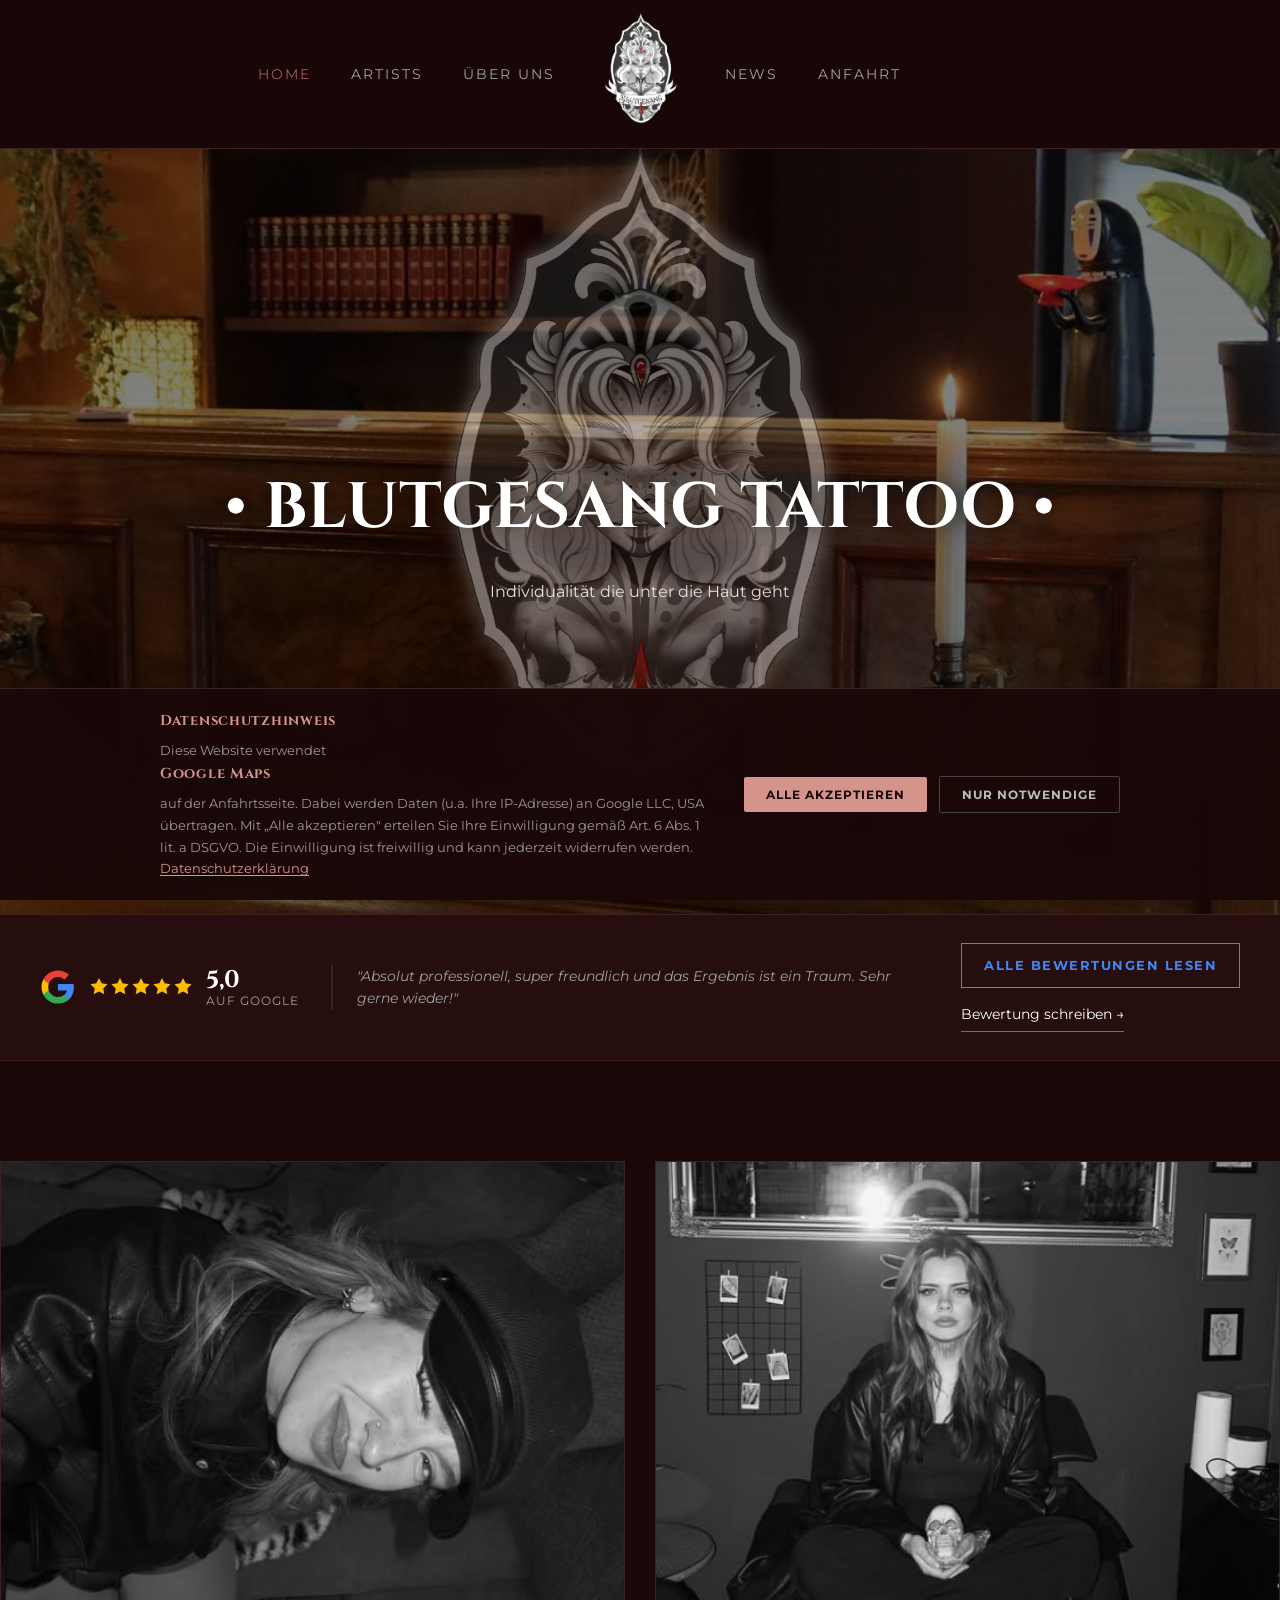
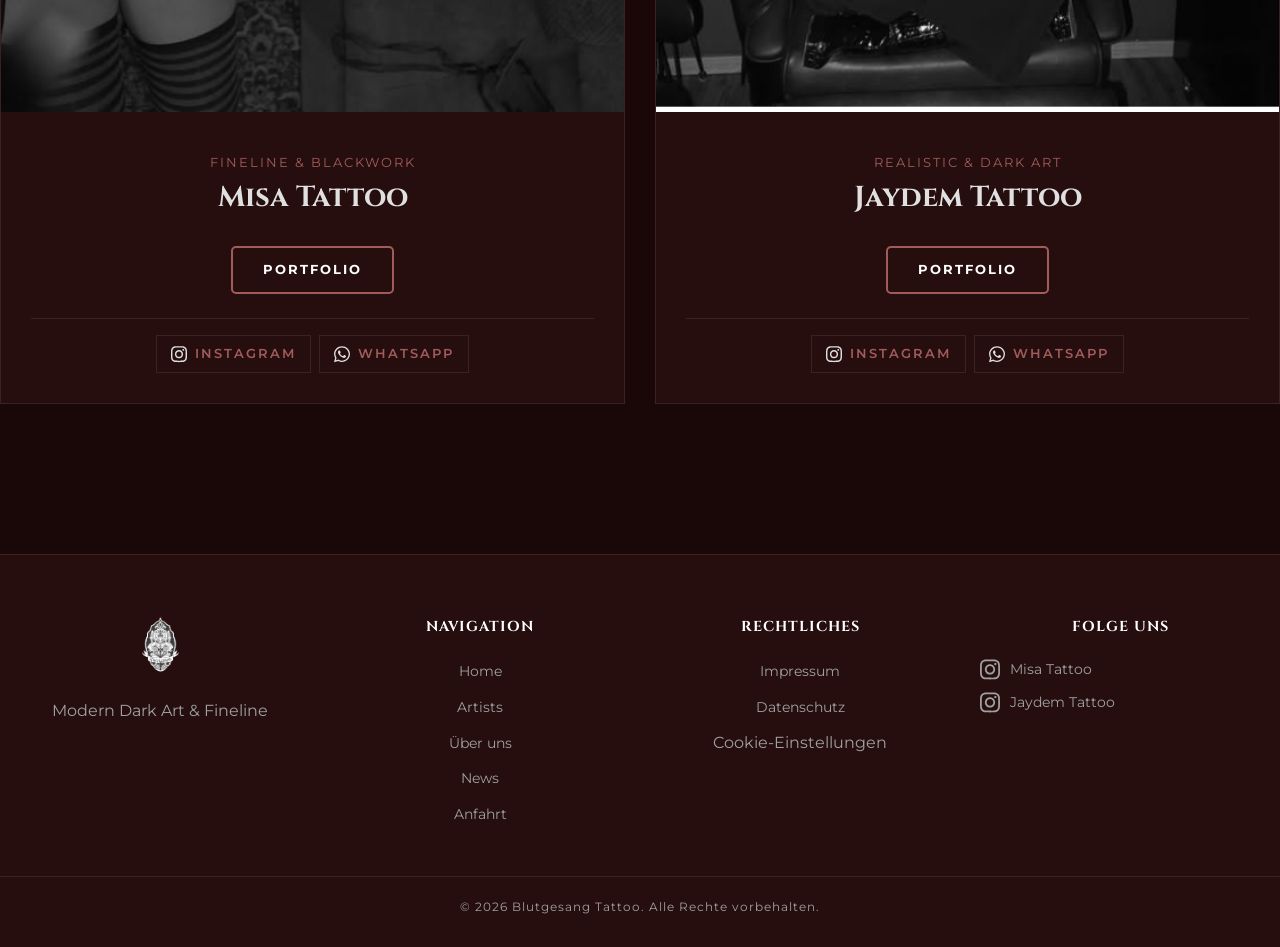
==== commit 2ae4bdf6: "Update hero layout, slider logo image, and CSS layering fixes - Add logo_slider.png as hero watermar" ====
--- a/index.html
+++ b/index.html
@@ -7,12 +7,12 @@
     <title>Tattoo Studio Tuttlingen | Blutgesang Tattoo</title>
     <meta name="description" content="Professionelles Tattoo Studio in Tuttlingen. Fineline, Blackwork &amp; Realistic Art von Misa und Jaydem. Termin per WhatsApp oder Instagram anfragen – 5 Sterne auf Google.">
     <meta name="robots" content="index, follow">
-    <link rel="canonical" href="https://www.blutgesang-tattoo.de/">
+    <link rel="canonical" href="https://blutgesangtattoo.de/">
     <meta property="og:type" content="website">
     <meta property="og:locale" content="de_DE">
     <meta property="og:title" content="Tattoo Studio Tuttlingen | Blutgesang Tattoo">
     <meta property="og:description" content="Professionelles Tattoo Studio in Tuttlingen. Fineline, Blackwork &amp; Realistic Art von Misa und Jaydem. Termin per WhatsApp oder Instagram anfragen.">
-    <meta property="og:url" content="https://www.blutgesang-tattoo.de/">
+    <meta property="og:url" content="https://blutgesangtattoo.de/">
     <meta property="og:site_name" content="Blutgesang Tattoo">
     <link rel="preconnect" href="https://fonts.bunny.net" crossorigin>
     <link href="https://fonts.bunny.net/css?family=Montserrat:wght@300;400;700&family=Cinzel:wght@400;700&display=swap" rel="stylesheet">
@@ -22,8 +22,8 @@
       "@context": "https://schema.org",
       "@type": "TattooParlor",
       "name": "Blutgesang Tattoo",
-      "image": "https://www.blutgesang-tattoo.de/img/logos/logo.png",
-      "url": "https://www.blutgesang-tattoo.de/",
+      "image": "https://blutgesangtattoo.de/img/logos/logo.png",
+      "url": "https://blutgesangtattoo.de/",
       "telephone": "+491734259463",
       "address": {
         "@type": "PostalAddress",
@@ -86,20 +86,17 @@
 </header>
 
 <main>
-    <!-- Hero slider – slides are injected by js/main.js from content/slider.json -->
     <section class="hero">
         <div class="slider-bg" id="slider-bg">
-            <!-- Fallback slide shown if JS/fetch fails -->
             <div class="slide active" style="background-image:linear-gradient(rgba(0,0,0,0.5),rgba(0,0,0,0.5)),url('img/slider/slider1.jpeg')"></div>
         </div>
-        <img src="img/logos/logo.png" alt="" class="hero-logo" aria-hidden="true">
+        <img src="img/logos/logo_slider.png" alt="" class="hero-logo" aria-hidden="true">
         <div class="hero-content">
-            <h1>Blutgesang Tattoo</h1>
-            <p>Dein Tattoo Studio in Tuttlingen</p>
+            <h1>• BLUTGESANG TATTOO •</h1>
+            <p>Individualität die unter die Haut geht</p>
         </div>
     </section>
 
-    <!-- Google rating strip -->
     <section class="google-rating-strip">
         <div class="container google-rating-inner">
             <div class="google-rating-badge">
--- a/style.css
+++ b/style.css
@@ -106,13 +106,18 @@
 
         .hero-logo {
             position: absolute;
-            top: 40%;
+            top: 43%;
             left: 50%;
             transform: translate(-50%, -50%);
-            width: clamp(300px, 48vw, 600px);
+            width: clamp(320px, 48vw, 600px);
             opacity: 0.40;
             pointer-events: none;
             z-index: 1;
+        }
+
+        .hero-content {
+            position: relative;
+            z-index: 2;
         }
 
         .hero-content h1 {
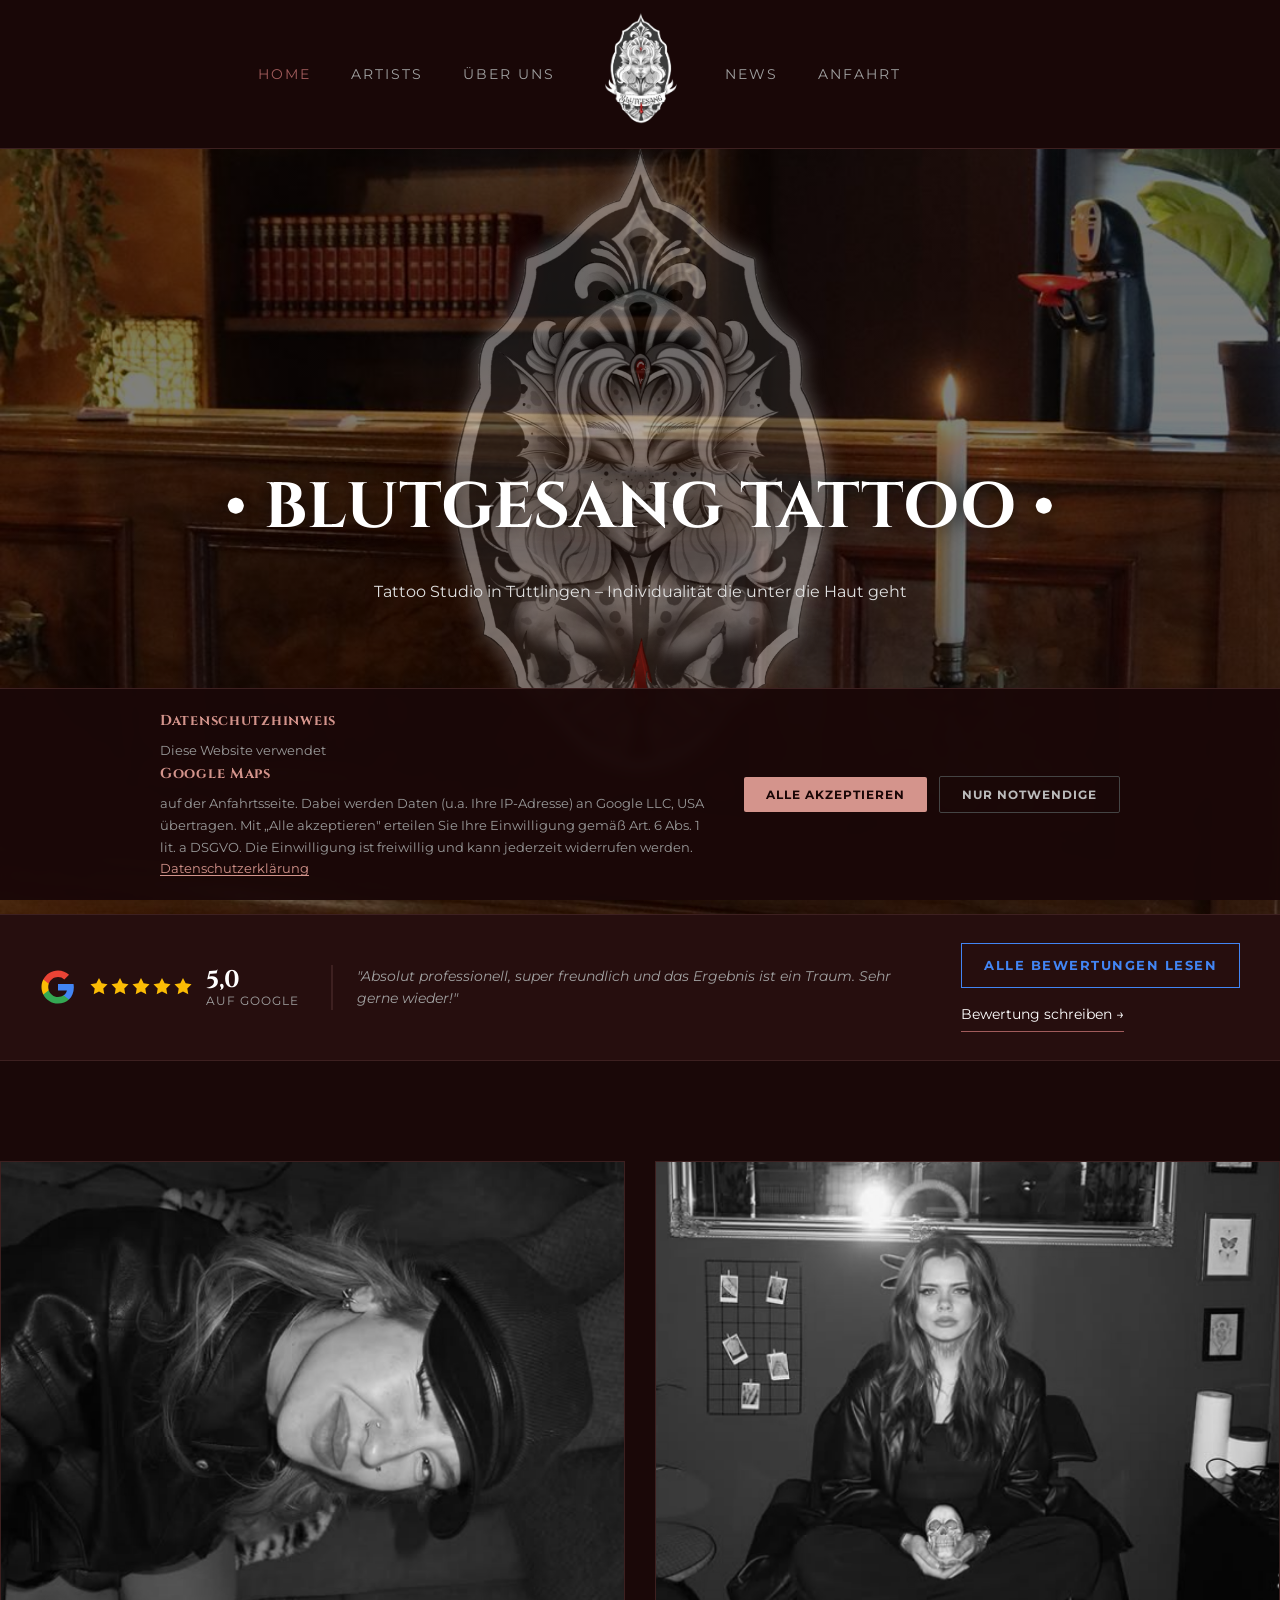
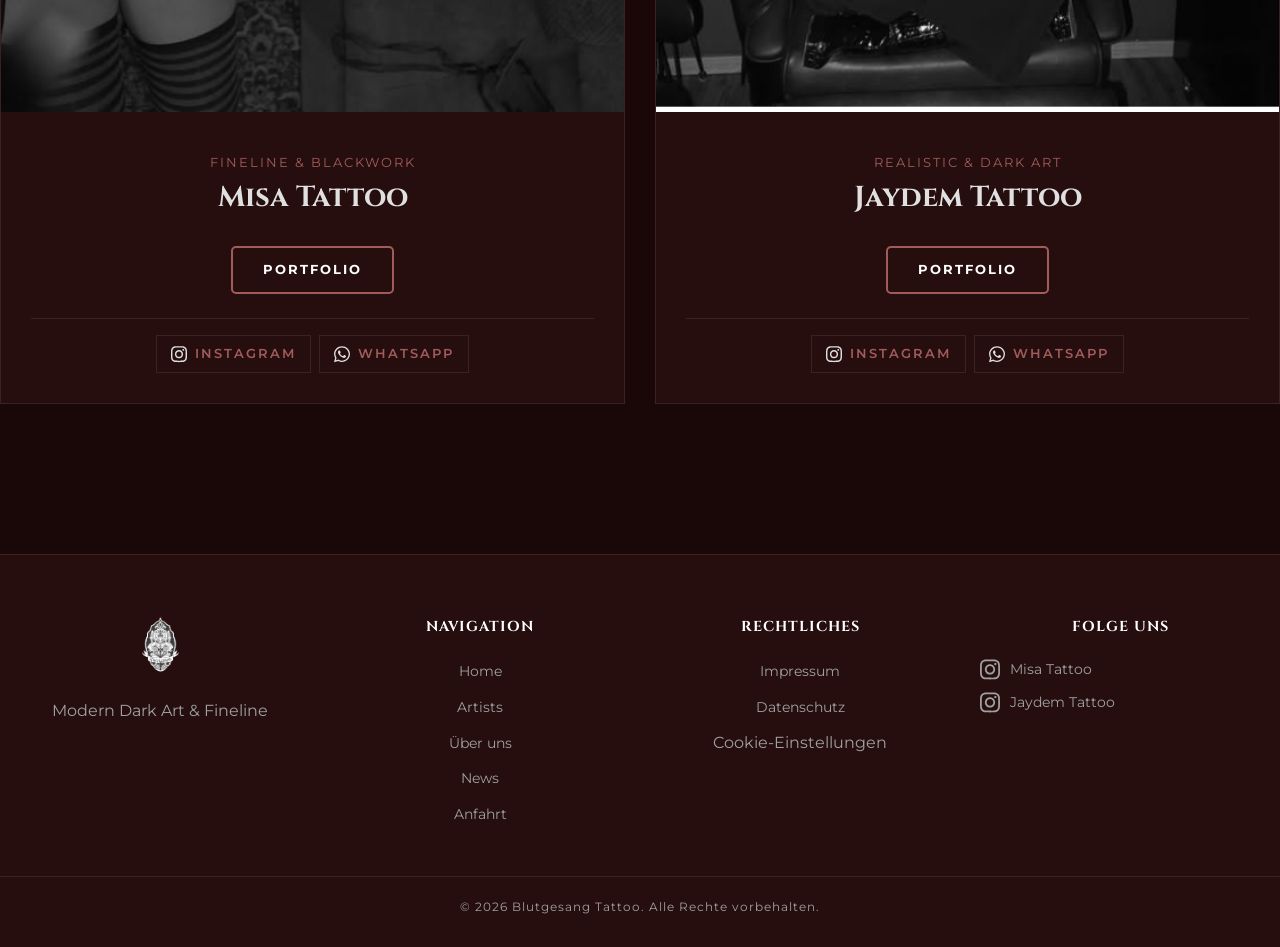
==== commit 9a48a836: "SEO optimierung" ====
--- a/index.html
+++ b/index.html
@@ -14,6 +14,7 @@
     <meta property="og:description" content="Professionelles Tattoo Studio in Tuttlingen. Fineline, Blackwork &amp; Realistic Art von Misa und Jaydem. Termin per WhatsApp oder Instagram anfragen.">
     <meta property="og:url" content="https://blutgesangtattoo.de/">
     <meta property="og:site_name" content="Blutgesang Tattoo">
+    <meta property="og:image" content="https://blutgesangtattoo.de/img/logos/logo.png">
     <link rel="preconnect" href="https://fonts.bunny.net" crossorigin>
     <link href="https://fonts.bunny.net/css?family=Montserrat:wght@300;400;700&family=Cinzel:wght@400;700&display=swap" rel="stylesheet">
     <link rel="stylesheet" href="style.css">
@@ -37,6 +38,23 @@
         "latitude": 47.983355,
         "longitude": 8.815089
       },
+      "areaServed": [
+        { "@type": "City", "name": "Tuttlingen" },
+        { "@type": "City", "name": "Spaichingen" },
+        { "@type": "City", "name": "Trossingen" },
+        { "@type": "City", "name": "Villingen-Schwenningen" },
+        { "@type": "City", "name": "Rottweil" }
+      ],
+      "makesOffer": [
+        { "@type": "Offer", "itemOffered": { "@type": "Service", "name": "Fineline Tattoo" } },
+        { "@type": "Offer", "itemOffered": { "@type": "Service", "name": "Blackwork Tattoo" } },
+        { "@type": "Offer", "itemOffered": { "@type": "Service", "name": "Realistic Tattoo" } },
+        { "@type": "Offer", "itemOffered": { "@type": "Service", "name": "Dark Art Tattoo" } }
+      ],
+      "employee": [
+        { "@type": "Person", "name": "Misa", "jobTitle": "Tätowiererin", "url": "https://blutgesangtattoo.de/artist-misa.html" },
+        { "@type": "Person", "name": "Jaydem", "jobTitle": "Tätowierer", "url": "https://blutgesangtattoo.de/artist-jaydem.html" }
+      ],
       "sameAs": [
         "https://www.instagram.com/misa.tattoos/",
         "https://www.instagram.com/jaydems_tattoo/"
@@ -93,7 +111,7 @@
         <img src="img/logos/logo_slider.png" alt="" class="hero-logo" aria-hidden="true">
         <div class="hero-content">
             <h1>• BLUTGESANG TATTOO •</h1>
-            <p>Individualität die unter die Haut geht</p>
+            <p>Tattoo Studio in Tuttlingen – Individualität die unter die Haut geht</p>
         </div>
     </section>
 
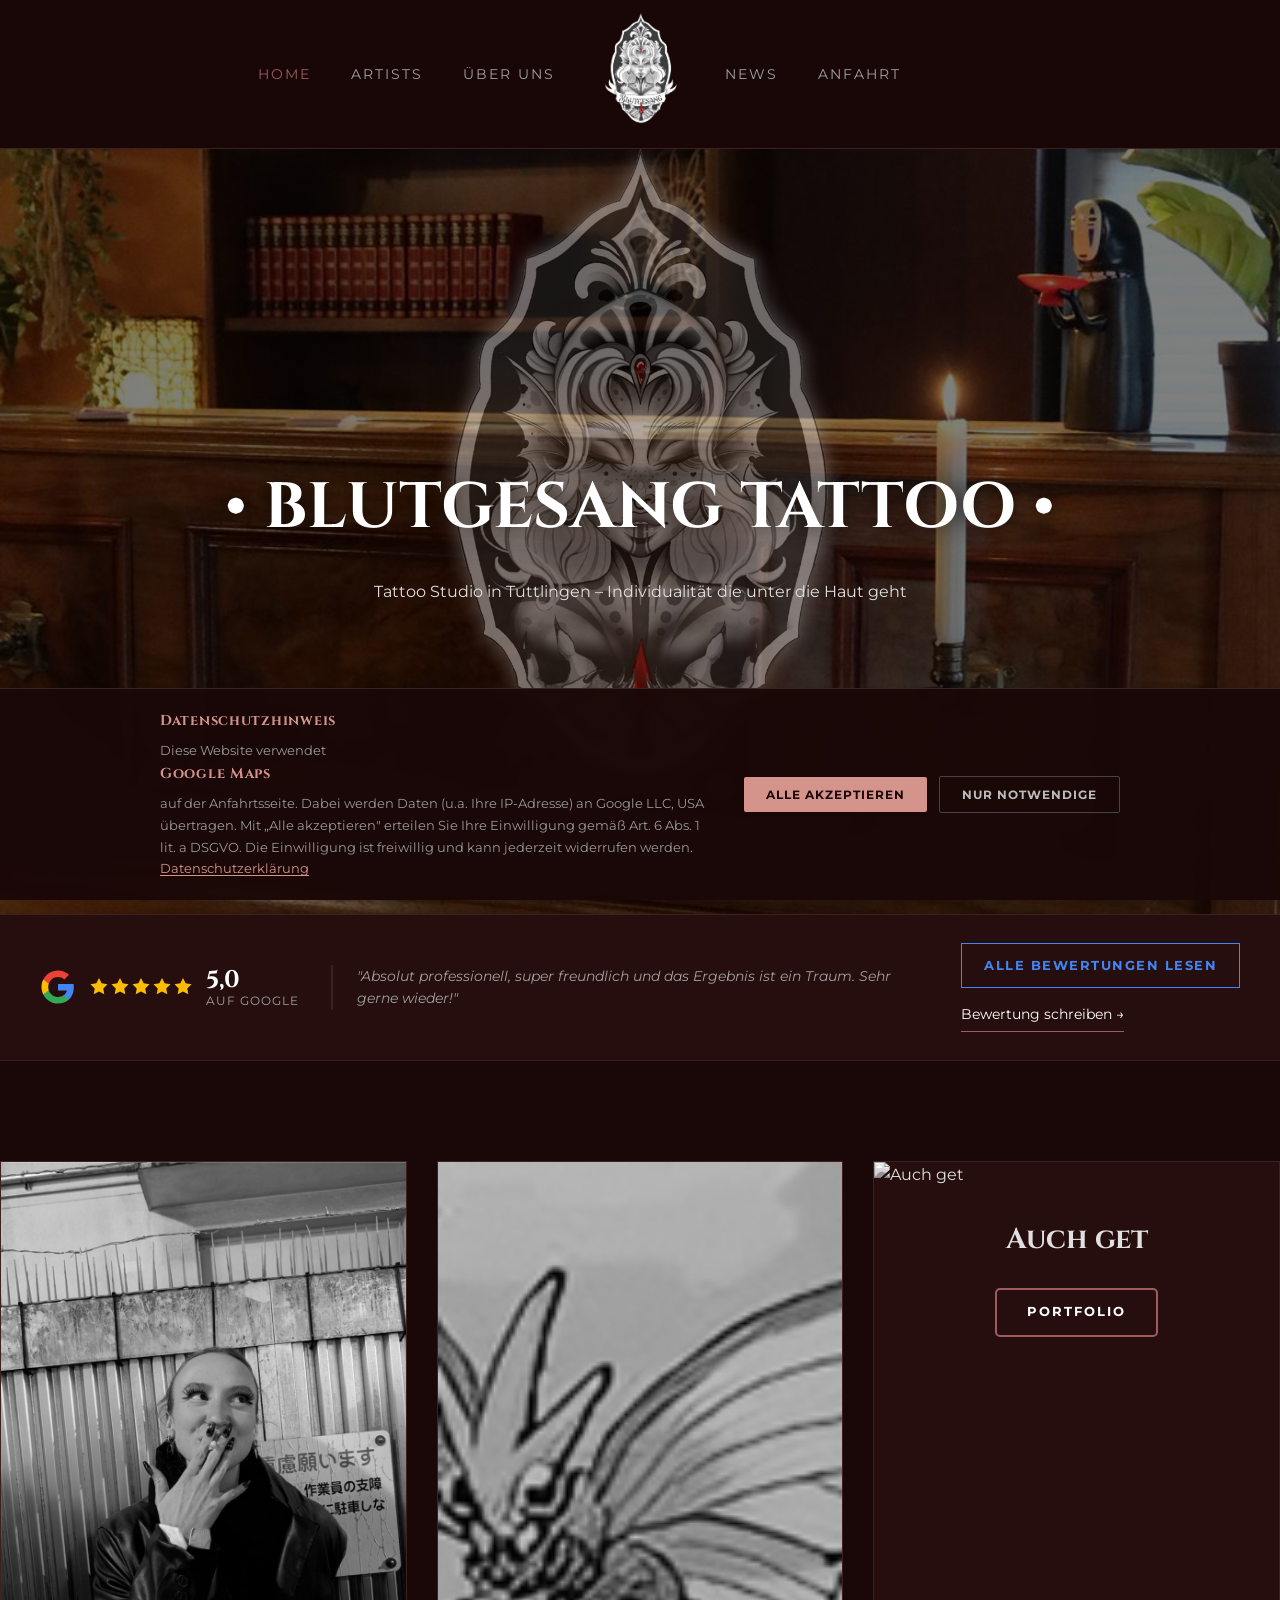
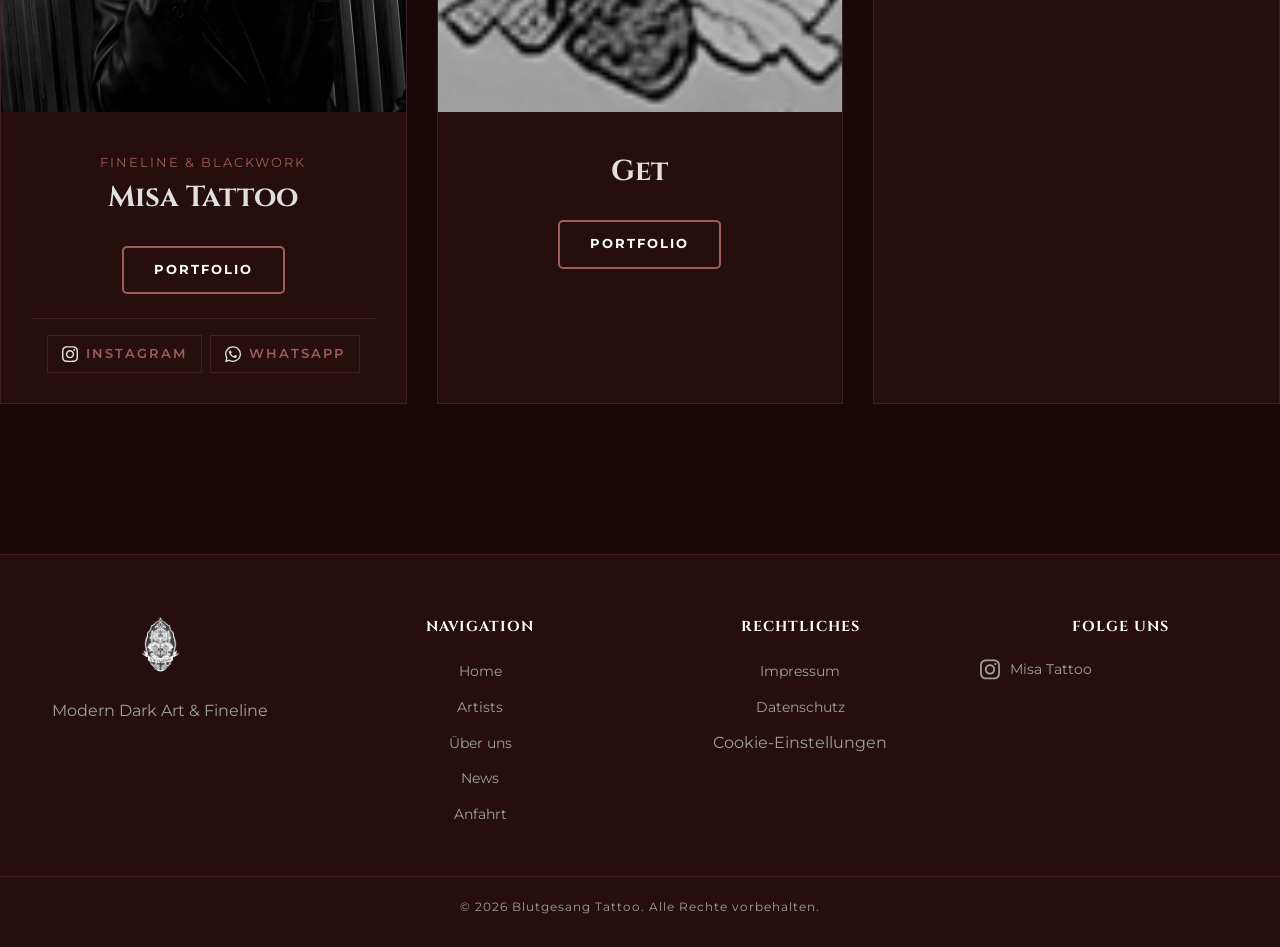
==== commit 80ce9d1e: "Jessy raus" ====
--- a/index.html
+++ b/index.html
@@ -5,19 +5,20 @@
     <meta name="viewport" content="width=device-width, initial-scale=1.0">
     <link rel="icon" href="img/logos/favicon.ico">
     <title>Tattoo Studio Tuttlingen | Blutgesang Tattoo</title>
-    <meta name="description" content="Professionelles Tattoo Studio in Tuttlingen. Fineline, Blackwork &amp; Realistic Art von Misa und Jaydem. Termin per WhatsApp oder Instagram anfragen – 5 Sterne auf Google.">
+    <meta name="description" content="Professionelles Tattoo Studio in Tuttlingen. Fineline &amp; Blackwork von Misa. Termin per WhatsApp oder Instagram anfragen – 5 Sterne auf Google.">
     <meta name="robots" content="index, follow">
     <link rel="canonical" href="https://blutgesangtattoo.de/">
     <meta property="og:type" content="website">
     <meta property="og:locale" content="de_DE">
     <meta property="og:title" content="Tattoo Studio Tuttlingen | Blutgesang Tattoo">
-    <meta property="og:description" content="Professionelles Tattoo Studio in Tuttlingen. Fineline, Blackwork &amp; Realistic Art von Misa und Jaydem. Termin per WhatsApp oder Instagram anfragen.">
+    <meta property="og:description" content="Professionelles Tattoo Studio in Tuttlingen. Fineline &amp; Blackwork von Misa. Termin per WhatsApp oder Instagram anfragen.">
     <meta property="og:url" content="https://blutgesangtattoo.de/">
     <meta property="og:site_name" content="Blutgesang Tattoo">
     <meta property="og:image" content="https://blutgesangtattoo.de/img/logos/logo.png">
     <link rel="preconnect" href="https://fonts.bunny.net" crossorigin>
     <link href="https://fonts.bunny.net/css?family=Montserrat:wght@300;400;700&family=Cinzel:wght@400;700&display=swap" rel="stylesheet">
     <link rel="stylesheet" href="style.css">
+    <link rel="preload" as="image" href="img/slider/slider1.jpeg">
     <script type="application/ld+json">
     {
       "@context": "https://schema.org",
@@ -52,12 +53,10 @@
         { "@type": "Offer", "itemOffered": { "@type": "Service", "name": "Dark Art Tattoo" } }
       ],
       "employee": [
-        { "@type": "Person", "name": "Misa", "jobTitle": "Tätowiererin", "url": "https://blutgesangtattoo.de/artist-misa.html" },
-        { "@type": "Person", "name": "Jaydem", "jobTitle": "Tätowierer", "url": "https://blutgesangtattoo.de/artist-jaydem.html" }
+        { "@type": "Person", "name": "Misa", "jobTitle": "Tätowiererin", "url": "https://blutgesangtattoo.de/artist-misa.html" }
       ],
       "sameAs": [
-        "https://www.instagram.com/misa.tattoos/",
-        "https://www.instagram.com/jaydems_tattoo/"
+        "https://www.instagram.com/misa.tattoos/"
       ]
     }
     </script>
@@ -151,45 +150,7 @@
     </section>
 
     <section class="artist-preview container">
-        <div class="artist-grid">
-            <article class="artist-card">
-                <img src="img/artists/misa.png" alt="Misa – Fineline &amp; Blackwork Tätowiererin in Tuttlingen" data-artist-img="misa" loading="lazy">
-                <div class="artist-info">
-                    <span data-artist-spec="misa">Fineline & Blackwork</span>
-                    <h3>Misa Tattoo</h3>
-                    <a href="artist-misa.html" class="portfolio-btn">Portfolio</a>
-                    <div class="artist-contact-row">
-                        <a href="https://ig.me/m/misa.tattoos" class="contact-btn contact-btn--ig" target="_blank" rel="noopener" data-artist-ig="misa">
-                            <svg viewBox="0 0 448 512" width="16" aria-hidden="true"><path fill="currentColor" d="M224.1 141c-63.6 0-114.9 51.3-114.9 114.9s51.3 114.9 114.9 114.9S339 319.5 339 255.9 287.7 141 224.1 141zm0 189.6c-41.1 0-74.7-33.5-74.7-74.7s33.5-74.7 74.7-74.7 74.7 33.5 74.7 74.7-33.6 74.7-74.7 74.7zm146.4-194.3c0 14.9-12 26.8-26.8 26.8-14.9 0-26.8-12-26.8-26.8s12-26.8 26.8-26.8 26.8 12 26.8 26.8zm76.1 27.2c-1.7-35.9-9.9-67.7-36.2-93.9-26.2-26.2-58-34.4-93.9-36.2-37-2.1-147.9-2.1-184.9 0-35.8 1.7-67.6 9.9-93.9 36.1s-34.4 58-36.2 93.9c-2.1 37-2.1 147.9 0 184.9 1.7 35.9 9.9 67.7 36.2 93.9s58 34.4 93.9 36.2c37 2.1 147.9 2.1 184.9 0 35.9-1.7 67.7-9.9 93.9-36.2 26.2-26.2 34.4-58 36.2-93.9 2.1-37 2.1-147.8 0-184.8zM398.8 388c-7.8 19.6-22.9 34.7-42.6 42.6-29.5 11.7-99.5 9-132.1 9s-102.7 2.6-132.1-9c-19.6-7.8-34.7-22.9-42.6-42.6-11.7-29.5-9-99.5-9-132.1s-2.6-102.7 9-132.1c7.8-19.6 22.9-34.7 42.6-42.6 29.5-11.7 99.5-9 132.1-9s102.7-2.6 132.1 9c19.6 7.8 34.7 22.9 42.6 42.6 11.7 29.5 9 99.5 9 132.1s2.7 102.7-9 132.1z"/></svg>
-                            <span>Instagram</span>
-                        </a>
-                        <a href="https://wa.me/491786363655" class="contact-btn contact-btn--wa" target="_blank" rel="noopener">
-                            <svg viewBox="0 0 448 512" width="16" aria-hidden="true"><path fill="currentColor" d="M380.9 97.1C339 55.1 283.2 32 223.9 32c-122.4 0-222 99.6-222 222 0 39.1 10.2 77.3 29.6 111L0 480l117.7-30.9c32.4 17.7 68.9 27 106.1 27h.1c122.3 0 224.1-99.6 224.1-222 0-59.3-25.2-115-67.1-157zm-157 341.6c-33.2 0-65.7-8.9-94-25.7l-6.7-4-69.8 18.3L72 359.2l-4.4-7c-18.5-29.4-28.2-63.3-28.2-98.2 0-101.7 82.8-184.5 184.6-184.5 49.3 0 95.6 19.2 130.4 54.1 34.8 34.9 56.2 81.2 56.1 130.5 0 101.8-84.9 184.6-186.6 184.6zm101.2-138.2c-5.5-2.8-32.8-16.2-37.9-18-5.1-1.9-8.8-2.8-12.5 2.8-3.7 5.6-14.3 18-17.6 21.8-3.2 3.7-6.5 4.2-12 1.4-32.6-16.3-54-29.1-75.5-66-5.7-9.8 5.7-9.1 16.3-30.3 1.8-3.7.9-6.9-.5-9.7-1.4-2.8-12.5-30.1-17.1-41.2-4.5-10.8-9.1-9.3-12.5-9.5-3.2-.2-6.9-.2-10.6-.2-3.7 0-9.7 1.4-14.8 6.9-5.1 5.6-19.4 19-19.4 46.3 0 27.3 19.9 53.7 22.6 57.4 2.8 3.7 39.1 59.7 94.8 83.8 35.2 15.2 49 16.5 66.6 13.9 10.7-1.6 32.8-13.4 37.4-26.4 4.6-13 4.6-24.1 3.2-26.4-1.3-2.5-5-3.9-10.5-6.6z"/></svg>
-                            <span>WhatsApp</span>
-                        </a>
-
-                    </div>
-                </div>
-            </article>
-            <article class="artist-card">
-                <img src="img/artists/jaydem.png" alt="Jaydem – Realistic &amp; Dark Art Tätowierer in Tuttlingen" data-artist-img="jaydem" loading="lazy">
-                <div class="artist-info">
-                    <span data-artist-spec="jaydem">Realistic & Dark Art</span>
-                    <h3>Jaydem Tattoo</h3>
-                    <a href="artist-jaydem.html" class="portfolio-btn">Portfolio</a>
-                    <div class="artist-contact-row">
-                        <a href="https://ig.me/m/jaydems_tattoo" class="contact-btn contact-btn--ig" target="_blank" rel="noopener" data-artist-ig="jaydem">
-                            <svg viewBox="0 0 448 512" width="16" aria-hidden="true"><path fill="currentColor" d="M224.1 141c-63.6 0-114.9 51.3-114.9 114.9s51.3 114.9 114.9 114.9S339 319.5 339 255.9 287.7 141 224.1 141zm0 189.6c-41.1 0-74.7-33.5-74.7-74.7s33.5-74.7 74.7-74.7 74.7 33.5 74.7 74.7-33.6 74.7-74.7 74.7zm146.4-194.3c0 14.9-12 26.8-26.8 26.8-14.9 0-26.8-12-26.8-26.8s12-26.8 26.8-26.8 26.8 12 26.8 26.8zm76.1 27.2c-1.7-35.9-9.9-67.7-36.2-93.9-26.2-26.2-58-34.4-93.9-36.2-37-2.1-147.9-2.1-184.9 0-35.8 1.7-67.6 9.9-93.9 36.1s-34.4 58-36.2 93.9c-2.1 37-2.1 147.9 0 184.9 1.7 35.9 9.9 67.7 36.2 93.9s58 34.4 93.9 36.2c37 2.1 147.9 2.1 184.9 0 35.9-1.7 67.7-9.9 93.9-36.2 26.2-26.2 34.4-58 36.2-93.9 2.1-37 2.1-147.8 0-184.8zM398.8 388c-7.8 19.6-22.9 34.7-42.6 42.6-29.5 11.7-99.5 9-132.1 9s-102.7 2.6-132.1-9c-19.6-7.8-34.7-22.9-42.6-42.6-11.7-29.5-9-99.5-9-132.1s-2.6-102.7 9-132.1c7.8-19.6 22.9-34.7 42.6-42.6 29.5-11.7 99.5-9 132.1-9s102.7-2.6 132.1 9c19.6 7.8 34.7 22.9 42.6 42.6 11.7 29.5 9 99.5 9 132.1s2.7 102.7-9 132.1z"/></svg>
-                            <span>Instagram</span>
-                        </a>
-                        <a href="https://wa.me/491734259463" class="contact-btn contact-btn--wa" target="_blank" rel="noopener">
-                            <svg viewBox="0 0 448 512" width="16" aria-hidden="true"><path fill="currentColor" d="M380.9 97.1C339 55.1 283.2 32 223.9 32c-122.4 0-222 99.6-222 222 0 39.1 10.2 77.3 29.6 111L0 480l117.7-30.9c32.4 17.7 68.9 27 106.1 27h.1c122.3 0 224.1-99.6 224.1-222 0-59.3-25.2-115-67.1-157zm-157 341.6c-33.2 0-65.7-8.9-94-25.7l-6.7-4-69.8 18.3L72 359.2l-4.4-7c-18.5-29.4-28.2-63.3-28.2-98.2 0-101.7 82.8-184.5 184.6-184.5 49.3 0 95.6 19.2 130.4 54.1 34.8 34.9 56.2 81.2 56.1 130.5 0 101.8-84.9 184.6-186.6 184.6zm101.2-138.2c-5.5-2.8-32.8-16.2-37.9-18-5.1-1.9-8.8-2.8-12.5 2.8-3.7 5.6-14.3 18-17.6 21.8-3.2 3.7-6.5 4.2-12 1.4-32.6-16.3-54-29.1-75.5-66-5.7-9.8 5.7-9.1 16.3-30.3 1.8-3.7.9-6.9-.5-9.7-1.4-2.8-12.5-30.1-17.1-41.2-4.5-10.8-9.1-9.3-12.5-9.5-3.2-.2-6.9-.2-10.6-.2-3.7 0-9.7 1.4-14.8 6.9-5.1 5.6-19.4 19-19.4 46.3 0 27.3 19.9 53.7 22.6 57.4 2.8 3.7 39.1 59.7 94.8 83.8 35.2 15.2 49 16.5 66.6 13.9 10.7-1.6 32.8-13.4 37.4-26.4 4.6-13 4.6-24.1 3.2-26.4-1.3-2.5-5-3.9-10.5-6.6z"/></svg>
-                            <span>WhatsApp</span>
-                        </a>
-                    </div>
-                </div>
-            </article>
-        </div>
+        <div class="artist-grid" id="artist-grid"></div>
     </section>
 </main>
 
@@ -220,16 +181,7 @@
         </div>
         <div class="footer-section social-area">
             <h4>Folge uns</h4>
-            <div class="social-links-container">
-                <a href="https://www.instagram.com/misa.tattoos/" target="_blank" class="social-link-item">
-                    <svg viewBox="0 0 448 512" width="20"><path fill="currentColor" d="M224.1 141c-63.6 0-114.9 51.3-114.9 114.9s51.3 114.9 114.9 114.9S339 319.5 339 255.9 287.7 141 224.1 141zm0 189.6c-41.1 0-74.7-33.5-74.7-74.7s33.5-74.7 74.7-74.7 74.7 33.5 74.7 74.7-33.6 74.7-74.7 74.7zm146.4-194.3c0 14.9-12 26.8-26.8 26.8-14.9 0-26.8-12-26.8-26.8s12-26.8 26.8-26.8 26.8 12 26.8 26.8zm76.1 27.2c-1.7-35.9-9.9-67.7-36.2-93.9-26.2-26.2-58-34.4-93.9-36.2-37-2.1-147.9-2.1-184.9 0-35.8 1.7-67.6 9.9-93.9 36.1s-34.4 58-36.2 93.9c-2.1 37-2.1 147.9 0 184.9 1.7 35.9 9.9 67.7 36.2 93.9s58 34.4 93.9 36.2c37 2.1 147.9 2.1 184.9 0 35.9-1.7 67.7-9.9 93.9-36.2 26.2-26.2 34.4-58 36.2-93.9 2.1-37 2.1-147.8 0-184.8zM398.8 388c-7.8 19.6-22.9 34.7-42.6 42.6-29.5 11.7-99.5 9-132.1 9s-102.7 2.6-132.1-9c-19.6-7.8-34.7-22.9-42.6-42.6-11.7-29.5-9-99.5-9-132.1s-2.6-102.7 9-132.1c7.8-19.6 22.9-34.7 42.6-42.6 29.5-11.7 99.5-9 132.1-9s102.7-2.6 132.1 9c19.6 7.8 34.7 22.9 42.6 42.6 11.7 29.5 9 99.5 9 132.1s2.7 102.7-9 132.1z"/></svg>
-                    <span>Misa Tattoo</span>
-                </a>
-                <a href="https://www.instagram.com/jaydems_tattoo/" target="_blank" class="social-link-item">
-                    <svg viewBox="0 0 448 512" width="20"><path fill="currentColor" d="M224.1 141c-63.6 0-114.9 51.3-114.9 114.9s51.3 114.9 114.9 114.9S339 319.5 339 255.9 287.7 141 224.1 141zm0 189.6c-41.1 0-74.7-33.5-74.7-74.7s33.5-74.7 74.7-74.7 74.7 33.5 74.7 74.7-33.6 74.7-74.7 74.7zm146.4-194.3c0 14.9-12 26.8-26.8 26.8-14.9 0-26.8-12-26.8-26.8s12-26.8 26.8-26.8 26.8 12 26.8 26.8zm76.1 27.2c-1.7-35.9-9.9-67.7-36.2-93.9-26.2-26.2-58-34.4-93.9-36.2-37-2.1-147.9-2.1-184.9 0-35.8 1.7-67.6 9.9-93.9 36.1s-34.4 58-36.2 93.9c-2.1 37-2.1 147.9 0 184.9 1.7 35.9 9.9 67.7 36.2 93.9s58 34.4 93.9 36.2c37 2.1 147.9 2.1 184.9 0 35.9-1.7 67.7-9.9 93.9-36.2 26.2-26.2 34.4-58 36.2-93.9 2.1-37 2.1-147.8 0-184.8zM398.8 388c-7.8 19.6-22.9 34.7-42.6 42.6-29.5 11.7-99.5 9-132.1 9s-102.7 2.6-132.1-9c-19.6-7.8-34.7-22.9-42.6-42.6-11.7-29.5-9-99.5-9-132.1s-2.6-102.7 9-132.1c7.8-19.6 22.9-34.7 42.6-42.6 29.5-11.7 99.5-9 132.1-9s102.7-2.6 132.1 9c19.6 7.8 34.7 22.9 42.6 42.6 11.7 29.5 9 99.5 9 132.1s2.7 102.7-9 132.1z"/></svg>
-                    <span>Jaydem Tattoo</span>
-                </a>
-            </div>
+            <div class="social-links-container" id="footer-social-links"></div>
         </div>
     </div>
     <div class="footer-bottom">
@@ -239,7 +191,10 @@
 
 <script src="js/main.js"></script>
 <script src="js/artists.js"></script>
-<script>applyAllArtists();</script>
+<script>
+    renderArtistCards('artist-grid', 'preview-contact');
+    renderFooterSocialLinks('footer-social-links');
+</script>
 <script src="js/cookie-consent.js"></script>
 </body>
 </html>
